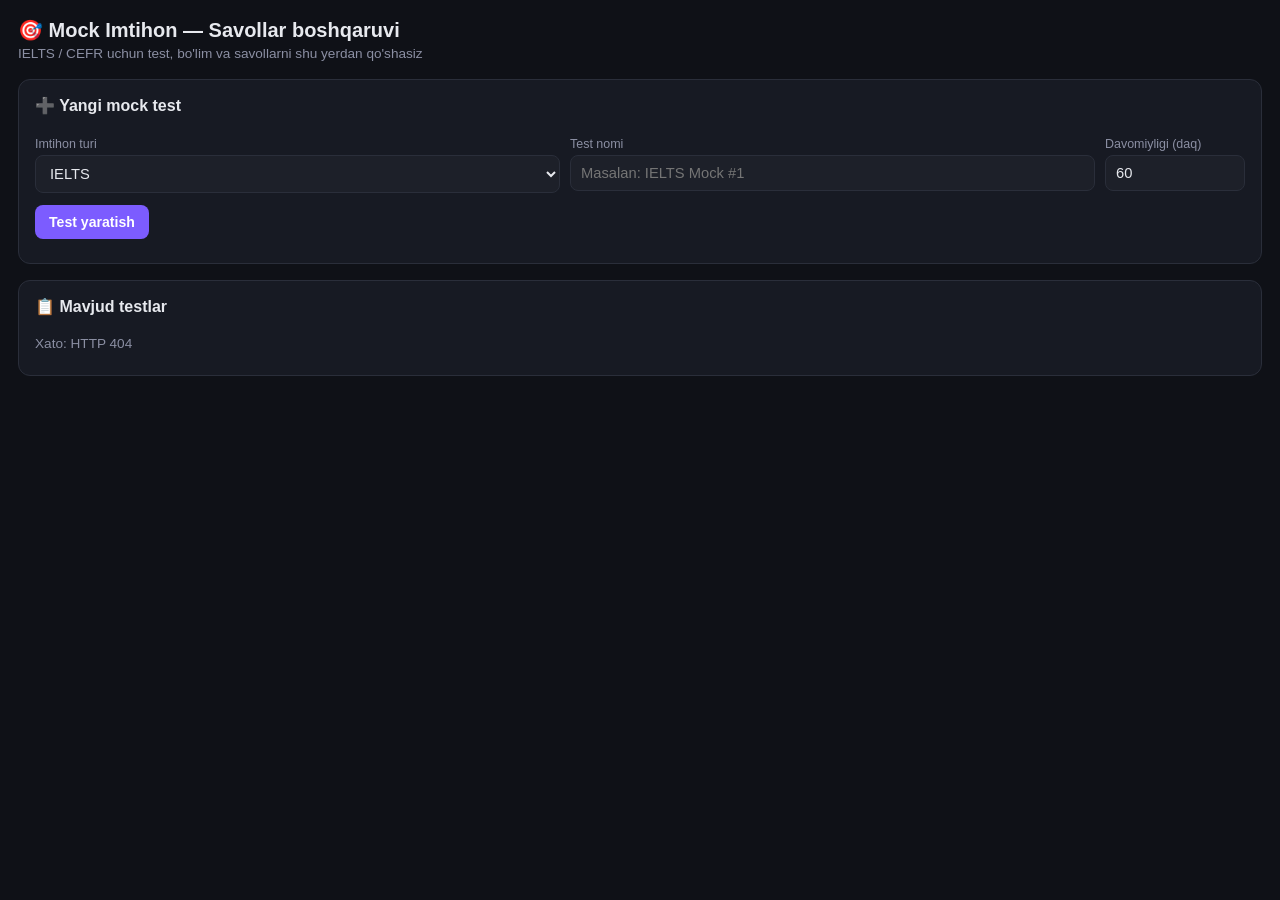
==== mock-admin.html @ 138d0ed5 "Upload mock site files" ====
<!DOCTYPE html>
<html lang="uz">
<head>
<meta charset="utf-8">
<meta name="viewport" content="width=device-width,initial-scale=1">
<title>Mock Imtihon — Savollar boshqaruvi</title>
<script src="https://telegram.org/js/telegram-web-app.js"></script>
<style>
  :root{
    --bg:#0f1117; --card:#171a23; --card2:#1d2029; --border:#2a2e3a;
    --text:#e7e9ee; --muted:#8b8fa3; --accent:#7c5cff; --accent2:#9b81ff;
    --green:#3ddc84; --red:#ff5c7a; --amber:#ffb444;
  }
  *{box-sizing:border-box;}
  body{
    margin:0; background:var(--bg); color:var(--text);
    font-family:-apple-system,Segoe UI,Roboto,Inter,sans-serif;
    padding:18px; padding-bottom:60px;
  }
  h1{font-size:1.25em; margin:0 0 4px;}
  .sub{color:var(--muted); font-size:.85em; margin-bottom:18px;}
  .card{
    background:var(--card); border:1px solid var(--border); border-radius:12px;
    padding:16px; margin-bottom:16px;
  }
  .card h2{font-size:1em; margin:0 0 12px; display:flex; align-items:center; gap:8px;}
  label{display:block; font-size:.78em; color:var(--muted); margin:10px 0 4px;}
  input,select,textarea{
    width:100%; background:var(--card2); border:1px solid var(--border);
    color:var(--text); padding:9px 10px; border-radius:8px; font-size:.92em;
    font-family:inherit;
  }
  textarea{resize:vertical; min-height:60px;}
  button{
    background:var(--accent); color:#fff; border:none; border-radius:8px;
    padding:9px 14px; font-size:.88em; cursor:pointer; font-weight:600;
  }
  button:hover{background:var(--accent2);}
  button.secondary{background:var(--card2); border:1px solid var(--border); color:var(--text);}
  button.danger{background:transparent; color:var(--red); border:1px solid var(--red);}
  button.small{padding:5px 10px; font-size:.78em;}
  .row{display:flex; gap:10px; flex-wrap:wrap;}
  .row>*{flex:1; min-width:120px;}
  .test-item{
    display:flex; justify-content:space-between; align-items:center;
    padding:10px 12px; border:1px solid var(--border); border-radius:8px;
    margin-bottom:8px; cursor:pointer; background:var(--card2);
  }
  .test-item:hover{border-color:var(--accent);}
  .test-item.active{border-color:var(--accent); background:#221c3a;}
  .badge{
    font-size:.7em; padding:2px 8px; border-radius:20px; background:var(--accent);
    color:#fff; margin-left:6px;
  }
  .badge.muted{background:var(--border); color:var(--muted);}
  .tabs{display:flex; gap:6px; margin-bottom:14px;}
  .tab{
    padding:7px 14px; border-radius:8px; background:var(--card2); cursor:pointer;
    font-size:.85em; border:1px solid var(--border);
  }
  .tab.active{background:var(--accent); border-color:var(--accent); color:#fff;}
  .q-item{
    border:1px solid var(--border); border-radius:8px; padding:10px 12px; margin-bottom:8px;
    background:var(--card2);
  }
  .q-item .qtype{font-size:.7em; color:var(--accent2); text-transform:uppercase; font-weight:700;}
  .q-item .qtext{margin:4px 0; font-size:.92em;}
  .opt-row{display:flex; gap:8px; align-items:center; margin-bottom:6px;}
  .opt-row input[type=text]{flex:1;}
  .opt-row input[type=checkbox]{width:auto; flex:none;}
  .hidden{display:none !important;}
  .toolbar{display:flex; justify-content:space-between; align-items:center; margin-bottom:10px;}
  .empty{color:var(--muted); font-size:.85em; padding:8px 0;}
  .msg{font-size:.82em; margin-top:8px;}
  .msg.ok{color:var(--green);} .msg.err{color:var(--red);}
  .blank-row{display:flex; gap:8px; align-items:center; margin-bottom:6px;}
  .blank-row span{font-size:.8em; color:var(--muted); width:60px;}
  .match-row{display:flex; gap:8px; align-items:center; margin-bottom:6px;}
  .match-row span{flex:1; font-size:.88em;}
  .match-row select{flex:1;}
</style>
</head>
<body>

<h1>🎯 Mock Imtihon — Savollar boshqaruvi</h1>
<div class="sub">IELTS / CEFR uchun test, bo'lim va savollarni shu yerdan qo'shasiz</div>

<!-- Yangi test yaratish -->
<div class="card">
  <h2>➕ Yangi mock test</h2>
  <div class="row">
    <div>
      <label>Imtihon turi</label>
      <select id="examTypeSelect"></select>
    </div>
    <div>
      <label>Test nomi</label>
      <input id="testTitleInput" placeholder="Masalan: IELTS Mock #1">
    </div>
    <div style="max-width:140px">
      <label>Davomiyligi (daq)</label>
      <input id="testDurationInput" type="number" value="60">
    </div>
  </div>
  <button id="createTestBtn" style="margin-top:12px">Test yaratish</button>
  <div id="createTestMsg" class="msg"></div>
</div>

<!-- Testlar ro'yxati -->
<div class="card">
  <h2>📋 Mavjud testlar</h2>
  <div id="testsList"><div class="empty">Yuklanmoqda...</div></div>
</div>

<!-- Tanlangan test tafsiloti -->
<div class="card hidden" id="testDetailCard">
  <div class="toolbar">
    <h2 id="testDetailTitle" style="margin:0">—</h2>
    <div class="row" style="flex:none; gap:6px">
      <button class="secondary small" id="toggleActiveBtn">Faollikni o'zgartirish</button>
      <button class="danger small" id="deleteTestBtn">O'chirish</button>
    </div>
  </div>

  <div class="tabs">
    <div class="tab" data-key="listening">🎧 Listening</div>
    <div class="tab" data-key="reading">📖 Reading</div>
    <div class="tab" data-key="writing">✍️ Writing</div>
  </div>

  <div id="sectionArea"></div>
</div>

<script>
const IS_DEBUG_USER_ID = new URLSearchParams(location.search).get("user_id");

function authHeaders(){
  const h = {"Content-Type":"application/json"};
  try{
    const initData = window.Telegram?.WebApp?.initData || "";
    if (initData) h["X-Telegram-Init-Data"] = initData;
  }catch(e){}
  return h;
}
function withDebug(url){
  if (IS_DEBUG_USER_ID && !(window.Telegram?.WebApp?.initData)) {
    return url + (url.includes("?") ? "&" : "?") + "user_id=" + IS_DEBUG_USER_ID;
  }
  return url;
}
async function api(path, opts={}){
  const res = await fetch(withDebug(path), {
    headers: authHeaders(),
    ...opts,
  });
  const data = await res.json().catch(()=>({}));
  if (!res.ok) throw new Error(data.error || ("HTTP " + res.status));
  return data;
}

let currentTest = null;
let currentSectionKey = "listening";
let sectionsCache = {}; // section_key -> section object (with questions) or null

const SECTION_LABELS = {listening:"Listening", reading:"Reading", writing:"Writing"};

// ─── Imtihon turlari ───
async function loadExamTypes(){
  try{
    const data = await api("/api/admin/mock/exam-types");
    const sel = document.getElementById("examTypeSelect");
    sel.innerHTML = (data.exam_types || []).map(t =>
      `<option value="${t.exam_key}">${t.label || t.exam_key}</option>`
    ).join("") || `<option value="IELTS">IELTS</option><option value="CEFR">CEFR</option>`;
  }catch(e){
    document.getElementById("examTypeSelect").innerHTML =
      `<option value="IELTS">IELTS</option><option value="CEFR">CEFR</option>`;
  }
}

// ─── Test yaratish ───
document.getElementById("createTestBtn").onclick = async () => {
  const exam_key = document.getElementById("examTypeSelect").value;
  const title = document.getElementById("testTitleInput").value.trim();
  const duration_minutes = parseInt(document.getElementById("testDurationInput").value || "60");
  const msg = document.getElementById("createTestMsg");
  if (!title){ msg.textContent = "Test nomini kiriting"; msg.className="msg err"; return; }
  try{
    await api("/api/admin/mock/tests", {method:"POST", body: JSON.stringify({exam_key, title, duration_minutes})});
    msg.textContent = "✅ Test yaratildi"; msg.className = "msg ok";
    document.getElementById("testTitleInput").value = "";
    loadTests();
  }catch(e){
    msg.textContent = "Xato: " + e.message; msg.className = "msg err";
  }
};

// ─── Testlar ro'yxati ───
async function loadTests(){
  const box = document.getElementById("testsList");
  try{
    const data = await api("/api/admin/mock/tests");
    if (!data.tests || !data.tests.length){
      box.innerHTML = `<div class="empty">Hali test yaratilmagan</div>`;
      return;
    }
    box.innerHTML = data.tests.map(t => `
      <div class="test-item" data-id="${t.id}">
        <div>
          <b>${t.title}</b>
          <span class="badge">${t.exam_key}</span>
          <span class="badge muted">${t.duration_minutes} daq</span>
          ${!t.is_active ? '<span class="badge muted">nofaol</span>' : ''}
        </div>
        <div style="color:var(--muted); font-size:.8em">#${t.id}</div>
      </div>
    `).join("");
    box.querySelectorAll(".test-item").forEach(el => {
      el.onclick = () => selectTest(parseInt(el.dataset.id));
    });
  }catch(e){
    box.innerHTML = `<div class="empty">Xato: ${e.message}</div>`;
  }
}

// ─── Test tanlash ───
async function selectTest(id){
  try{
    const data = await api("/api/admin/mock/tests/" + id);
    currentTest = data.test;
    sectionsCache = {};
    (currentTest.sections || []).forEach(s => { sectionsCache[s.section_key] = s; });

    document.querySelectorAll(".test-item").forEach(el => {
      el.classList.toggle("active", parseInt(el.dataset.id) === id);
    });

    document.getElementById("testDetailCard").classList.remove("hidden");
    document.getElementById("testDetailTitle").textContent =
      `${currentTest.title} (${currentTest.exam_key})`;

    currentSectionKey = "listening";
    renderTabs();
    await renderSection(currentSectionKey);
  }catch(e){
    alert("Xato: " + e.message);
  }
}

document.getElementById("toggleActiveBtn").onclick = async () => {
  if (!currentTest) return;
  await api("/api/admin/mock/tests/" + currentTest.id, {
    method:"PUT", body: JSON.stringify({is_active: !currentTest.is_active})
  });
  loadTests();
  selectTest(currentTest.id);
};
document.getElementById("deleteTestBtn").onclick = async () => {
  if (!currentTest) return;
  if (!confirm("Bu testni butunlay o'chirmoqchimisiz? Barcha savollar va urinishlar ham o'chadi.")) return;
  await api("/api/admin/mock/tests/" + currentTest.id, {method:"DELETE"});
  document.getElementById("testDetailCard").classList.add("hidden");
  currentTest = null;
  loadTests();
};

function renderTabs(){
  document.querySelectorAll(".tab").forEach(tab => {
    tab.classList.toggle("active", tab.dataset.key === currentSectionKey);
    tab.onclick = () => { currentSectionKey = tab.dataset.key; renderTabs(); renderSection(currentSectionKey); };
  });
}

// ─── Bo'lim render qilish ───
async function renderSection(sectionKey){
  const area = document.getElementById("sectionArea");
  let section = sectionsCache[sectionKey];

  // Agar bo'lim hali yo'q bo'lsa lekin id bor (faqat metadata cache) — to'liq olib kelish
  if (section && !section.questions){
    const data = await api("/api/admin/mock/sections/" + section.id);
    section = data.section;
    sectionsCache[sectionKey] = section;
  }

  if (!section){
    area.innerHTML = renderCreateSectionForm(sectionKey);
    bindCreateSectionForm(sectionKey);
    return;
  }

  area.innerHTML = `
    <div style="color:var(--muted); font-size:.82em; margin-bottom:10px">
      ${section.instructions ? section.instructions : ''}
      ${section.audio_url ? `<br>🔊 Audio: <a href="${section.audio_url}" target="_blank" style="color:var(--accent2)">${section.audio_url}</a>` : ''}
    </div>
    <div id="questionsList"></div>
    <button class="secondary" id="addQuestionBtn" style="margin-top:8px">+ Savol qo'shish</button>
    <div id="questionFormArea" style="margin-top:14px"></div>
  `;

  const qList = document.getElementById("questionsList");
  if (!section.questions || !section.questions.length){
    qList.innerHTML = `<div class="empty">Hali savol qo'shilmagan</div>`;
  } else {
    qList.innerHTML = section.questions.map((q, i) => `
      <div class="q-item">
        <div class="qtype">${q.question_type} · ${q.points} ball</div>
        <div class="qtext">${i+1}. ${q.question_text}</div>
        <button class="danger small" onclick="deleteQuestion(${q.id})">O'chirish</button>
      </div>
    `).join("");
  }

  document.getElementById("addQuestionBtn").onclick = () => {
    document.getElementById("questionFormArea").innerHTML = renderQuestionForm();
    bindQuestionForm(section.id);
  };
}

function renderCreateSectionForm(sectionKey){
  const label = SECTION_LABELS[sectionKey];
  const isListening = sectionKey === "listening";
  return `
    <div class="empty" style="margin-bottom:10px">Bu test uchun "${label}" bo'limi hali yaratilmagan</div>
    ${isListening ? `<label>Audio fayl URL (Cloudinary va h.k.)</label><input id="newSectionAudio" placeholder="https://...">` : ""}
    <label>Ko'rsatma / instructions (talabaga ko'rinadi)</label>
    <textarea id="newSectionInstructions" placeholder="Masalan: Listen to the recording and answer questions 1-10"></textarea>
    <button id="createSectionBtn" style="margin-top:10px">"${label}" bo'limini yaratish</button>
  `;
}

function bindCreateSectionForm(sectionKey){
  document.getElementById("createSectionBtn").onclick = async () => {
    const audio_url = document.getElementById("newSectionAudio")?.value.trim() || null;
    const instructions = document.getElementById("newSectionInstructions").value.trim() || null;
    const data = await api("/api/admin/mock/sections", {
      method:"POST",
      body: JSON.stringify({
        test_id: currentTest.id, section_key: sectionKey,
        label: SECTION_LABELS[sectionKey], audio_url, instructions,
      }),
    });
    sectionsCache[sectionKey] = {id: data.id, section_key: sectionKey, audio_url, instructions, questions: []};
    renderSection(sectionKey);
  };
}

async function deleteQuestion(qid){
  if (!confirm("Savolni o'chirmoqchimisiz?")) return;
  await api("/api/admin/mock/questions/" + qid, {method:"DELETE"});
  delete sectionsCache[currentSectionKey].questions;
  renderSection(currentSectionKey);
}

// ─── Savol qo'shish formasi ───
function renderQuestionForm(){
  return `
    <div class="card" style="background:var(--bg); border-color:var(--accent)">
      <label>Savol turi</label>
      <select id="qType">
        <option value="mcq">Multiple Choice (bitta yoki bir nechta to'g'ri)</option>
        <option value="true_false">True / False / Not Given</option>
        <option value="fill_blank">Bo'sh joy to'ldirish</option>
        <option value="matching">Moslashtirish (matching)</option>
      </select>

      <label>Savol matni / topshiriq</label>
      <textarea id="qText" placeholder="Savol yoki topshiriq matnini yozing"></textarea>

      <div id="qTypeFields"></div>

      <label>Ball</label>
      <input id="qPoints" type="number" step="0.5" value="1" style="max-width:120px">

      <button id="saveQuestionBtn" style="margin-top:12px">Savolni saqlash</button>
      <div id="qSaveMsg" class="msg"></div>
    </div>
  `;
}

function bindQuestionForm(sectionId){
  const typeSelect = document.getElementById("qType");
  const fieldsBox = document.getElementById("qTypeFields");

  function renderFieldsFor(type){
    if (type === "mcq"){
      fieldsBox.innerHTML = `
        <label>Variantlar (har biri yonidagi katakcha — to'g'ri javob)</label>
        <div id="optRows"></div>
        <button type="button" class="secondary small" id="addOptBtn">+ Variant qo'shish</button>
      `;
      const rows = document.getElementById("optRows");
      const addRow = (val="") => {
        const row = document.createElement("div");
        row.className = "opt-row";
        row.innerHTML = `<input type="checkbox" class="optCorrect"><input type="text" class="optText" value="${val}" placeholder="Variant matni"><button type="button" class="danger small" onclick="this.parentElement.remove()">×</button>`;
        rows.appendChild(row);
      };
      addRow(); addRow(); addRow(); addRow();
      document.getElementById("addOptBtn").onclick = () => addRow();
    }

    if (type === "true_false"){
      fieldsBox.innerHTML = `
        <label>To'g'ri javobni belgilang</label>
        <div class="opt-row"><input type="radio" name="tfCorrect" value="0" checked><span>True</span></div>
        <div class="opt-row"><input type="radio" name="tfCorrect" value="1"><span>False</span></div>
        <div class="opt-row"><input type="radio" name="tfCorrect" value="2"><span>Not Given</span></div>
      `;
    }

    if (type === "fill_blank"){
      fieldsBox.innerHTML = `
        <label>Bo'sh joylar soni</label>
        <input id="blankCount" type="number" min="1" value="1" style="max-width:120px">
        <div id="blankRows" style="margin-top:8px"></div>
      `;
      const renderBlankRows = () => {
        const n = parseInt(document.getElementById("blankCount").value || "1");
        const box = document.getElementById("blankRows");
        box.innerHTML = "";
        for (let i=0;i<n;i++){
          const row = document.createElement("div");
          row.className = "blank-row";
          row.innerHTML = `<span>#${i+1}</span><input type="text" class="blankAns" placeholder="To'g'ri javob(lar), vergul bilan: cat, cats">`;
          box.appendChild(row);
        }
      };
      document.getElementById("blankCount").oninput = renderBlankRows;
      renderBlankRows();
    }

    if (type === "matching"){
      fieldsBox.innerHTML = `
        <label>Elementlar (har bir qatorga bitta, masalan savol raqamlari)</label>
        <textarea id="matchItems" placeholder="1&#10;2&#10;3"></textarea>
        <label>Variantlar (har bir qatorga bitta)</label>
        <textarea id="matchOptions" placeholder="A&#10;B&#10;C&#10;D"></textarea>
        <button type="button" class="secondary small" id="buildMatchBtn" style="margin-top:8px">Mosliklarni belgilash</button>
        <div id="matchRows" style="margin-top:10px"></div>
      `;
      document.getElementById("buildMatchBtn").onclick = () => {
        const items = document.getElementById("matchItems").value.split("\n").map(s=>s.trim()).filter(Boolean);
        const options = document.getElementById("matchOptions").value.split("\n").map(s=>s.trim()).filter(Boolean);
        const box = document.getElementById("matchRows");
        box.innerHTML = items.map(item => `
          <div class="match-row" data-item="${item}">
            <span>${item}</span>
            <select class="matchSelect">${options.map(o=>`<option value="${o}">${o}</option>`).join("")}</select>
          </div>
        `).join("");
      };
    }
  }

  typeSelect.onchange = () => renderFieldsFor(typeSelect.value);
  renderFieldsFor(typeSelect.value);

  document.getElementById("saveQuestionBtn").onclick = async () => {
    const type = typeSelect.value;
    const question_text = document.getElementById("qText").value.trim();
    const points = parseFloat(document.getElementById("qPoints").value || "1");
    const msg = document.getElementById("qSaveMsg");

    if (!question_text){ msg.textContent = "Savol matnini kiriting"; msg.className="msg err"; return; }

    let content = {}, correct_answer = {};

    if (type === "mcq"){
      const opts = [...document.querySelectorAll("#optRows .opt-row")];
      const options = opts.map(r => r.querySelector(".optText").value.trim());
      const correct = opts.map((r,i) => r.querySelector(".optCorrect").checked ? i : null).filter(i=>i!==null);
      if (!options.length || !correct.length){ msg.textContent="Variantlar va to'g'ri javobni belgilang"; msg.className="msg err"; return; }
      content = {options}; correct_answer = {correct};
    }

    if (type === "true_false"){
      content = {options:["True","False","Not Given"]};
      const checked = document.querySelector('input[name="tfCorrect"]:checked');
      correct_answer = {correct:[parseInt(checked.value)]};
    }

    if (type === "fill_blank"){
      const rows = [...document.querySelectorAll(".blankAns")];
      const answers = rows.map(r => r.value.split(",").map(s=>s.trim()).filter(Boolean));
      if (!answers.length || answers.some(a=>!a.length)){ msg.textContent="Har bir bo'sh joy uchun javob kiriting"; msg.className="msg err"; return; }
      content = {blanks_count: answers.length}; correct_answer = {answers};
    }

    if (type === "matching"){
      const items = document.getElementById("matchItems").value.split("\n").map(s=>s.trim()).filter(Boolean);
      const options = document.getElementById("matchOptions").value.split("\n").map(s=>s.trim()).filter(Boolean);
      const rows = [...document.querySelectorAll(".match-row")];
      if (!rows.length){ msg.textContent = "Avval 'Mosliklarni belgilash' tugmasini bosing"; msg.className="msg err"; return; }
      const map = {};
      rows.forEach(r => { map[r.dataset.item] = r.querySelector(".matchSelect").value; });
      content = {items, options}; correct_answer = {map};
    }

    try{
      await api("/api/admin/mock/questions", {
        method:"POST",
        body: JSON.stringify({section_id: sectionId, question_type: type, question_text, content, correct_answer, points}),
      });
      msg.textContent = "✅ Savol qo'shildi"; msg.className = "msg ok";
      delete sectionsCache[currentSectionKey].questions;
      setTimeout(() => renderSection(currentSectionKey), 400);
    }catch(e){
      msg.textContent = "Xato: " + e.message; msg.className = "msg err";
    }
  };
}

// ─── Init ───
loadExamTypes();
loadTests();
</script>
</body>
</html>
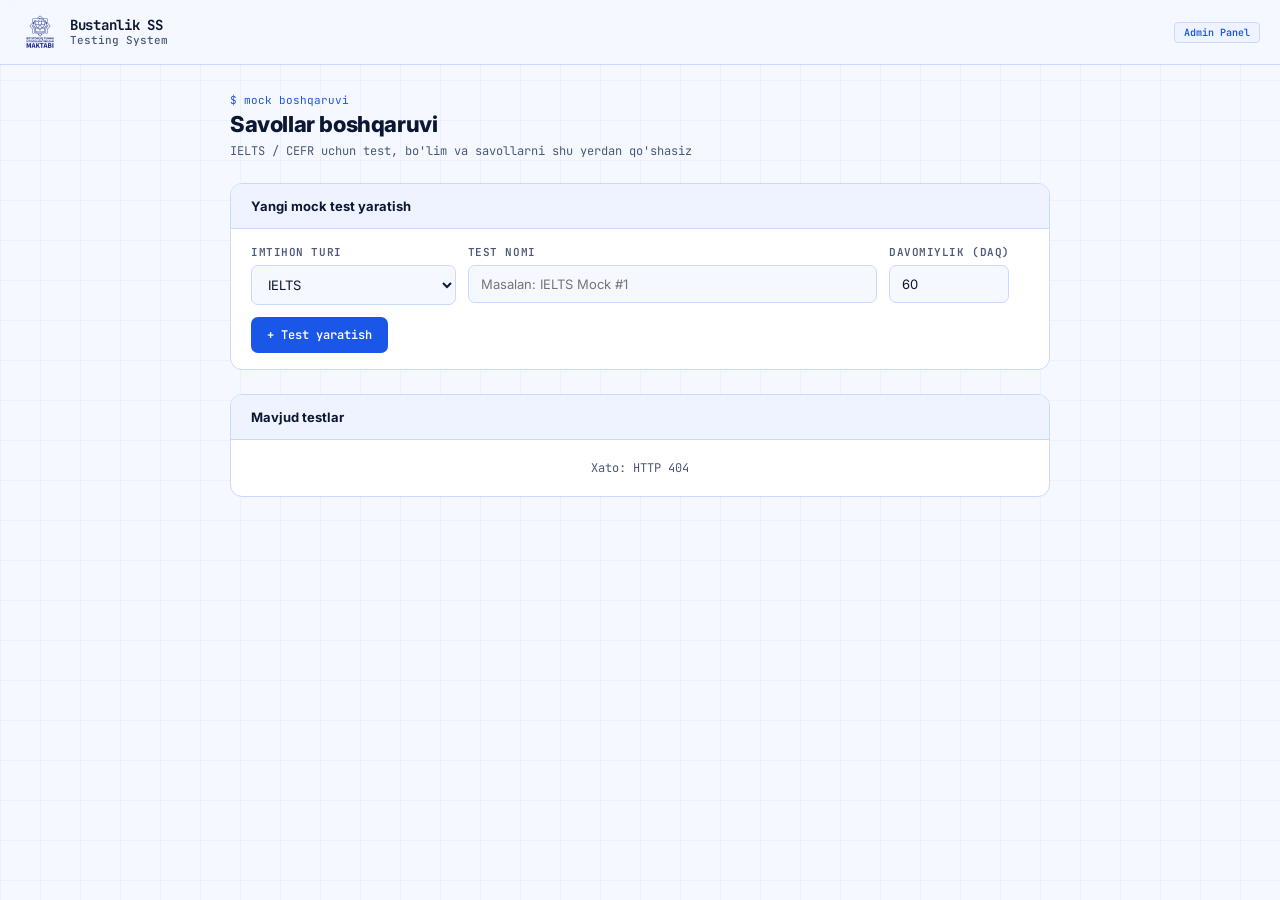
==== commit a24e224b: "Admin panel update" ====
--- a/mock-admin.html
+++ b/mock-admin.html
@@ -1,135 +1,381 @@
 <!DOCTYPE html>
 <html lang="uz">
 <head>
-<meta charset="utf-8">
-<meta name="viewport" content="width=device-width,initial-scale=1">
+<meta charset="UTF-8">
+<meta name="viewport" content="width=device-width, initial-scale=1.0">
 <title>Mock Imtihon — Savollar boshqaruvi</title>
 <script src="https://telegram.org/js/telegram-web-app.js"></script>
+<link href="https://fonts.googleapis.com/css2?family=JetBrains+Mono:wght@400;500;600&family=Inter:wght@400;500;600;700;800;900&display=swap" rel="stylesheet">
 <style>
-  :root{
-    --bg:#0f1117; --card:#171a23; --card2:#1d2029; --border:#2a2e3a;
-    --text:#e7e9ee; --muted:#8b8fa3; --accent:#7c5cff; --accent2:#9b81ff;
-    --green:#3ddc84; --red:#ff5c7a; --amber:#ffb444;
-  }
-  *{box-sizing:border-box;}
-  body{
-    margin:0; background:var(--bg); color:var(--text);
-    font-family:-apple-system,Segoe UI,Roboto,Inter,sans-serif;
-    padding:18px; padding-bottom:60px;
-  }
-  h1{font-size:1.25em; margin:0 0 4px;}
-  .sub{color:var(--muted); font-size:.85em; margin-bottom:18px;}
-  .card{
-    background:var(--card); border:1px solid var(--border); border-radius:12px;
-    padding:16px; margin-bottom:16px;
-  }
-  .card h2{font-size:1em; margin:0 0 12px; display:flex; align-items:center; gap:8px;}
-  label{display:block; font-size:.78em; color:var(--muted); margin:10px 0 4px;}
-  input,select,textarea{
-    width:100%; background:var(--card2); border:1px solid var(--border);
-    color:var(--text); padding:9px 10px; border-radius:8px; font-size:.92em;
-    font-family:inherit;
-  }
-  textarea{resize:vertical; min-height:60px;}
-  button{
-    background:var(--accent); color:#fff; border:none; border-radius:8px;
-    padding:9px 14px; font-size:.88em; cursor:pointer; font-weight:600;
-  }
-  button:hover{background:var(--accent2);}
-  button.secondary{background:var(--card2); border:1px solid var(--border); color:var(--text);}
-  button.danger{background:transparent; color:var(--red); border:1px solid var(--red);}
-  button.small{padding:5px 10px; font-size:.78em;}
-  .row{display:flex; gap:10px; flex-wrap:wrap;}
-  .row>*{flex:1; min-width:120px;}
-  .test-item{
-    display:flex; justify-content:space-between; align-items:center;
-    padding:10px 12px; border:1px solid var(--border); border-radius:8px;
-    margin-bottom:8px; cursor:pointer; background:var(--card2);
-  }
-  .test-item:hover{border-color:var(--accent);}
-  .test-item.active{border-color:var(--accent); background:#221c3a;}
-  .badge{
-    font-size:.7em; padding:2px 8px; border-radius:20px; background:var(--accent);
-    color:#fff; margin-left:6px;
-  }
-  .badge.muted{background:var(--border); color:var(--muted);}
-  .tabs{display:flex; gap:6px; margin-bottom:14px;}
-  .tab{
-    padding:7px 14px; border-radius:8px; background:var(--card2); cursor:pointer;
-    font-size:.85em; border:1px solid var(--border);
-  }
-  .tab.active{background:var(--accent); border-color:var(--accent); color:#fff;}
-  .q-item{
-    border:1px solid var(--border); border-radius:8px; padding:10px 12px; margin-bottom:8px;
-    background:var(--card2);
-  }
-  .q-item .qtype{font-size:.7em; color:var(--accent2); text-transform:uppercase; font-weight:700;}
-  .q-item .qtext{margin:4px 0; font-size:.92em;}
-  .opt-row{display:flex; gap:8px; align-items:center; margin-bottom:6px;}
-  .opt-row input[type=text]{flex:1;}
-  .opt-row input[type=checkbox]{width:auto; flex:none;}
-  .hidden{display:none !important;}
-  .toolbar{display:flex; justify-content:space-between; align-items:center; margin-bottom:10px;}
-  .empty{color:var(--muted); font-size:.85em; padding:8px 0;}
-  .msg{font-size:.82em; margin-top:8px;}
-  .msg.ok{color:var(--green);} .msg.err{color:var(--red);}
-  .blank-row{display:flex; gap:8px; align-items:center; margin-bottom:6px;}
-  .blank-row span{font-size:.8em; color:var(--muted); width:60px;}
-  .match-row{display:flex; gap:8px; align-items:center; margin-bottom:6px;}
-  .match-row span{flex:1; font-size:.88em;}
-  .match-row select{flex:1;}
+  *, *::before, *::after { box-sizing: border-box; margin: 0; padding: 0; }
+
+  :root {
+    --blue:       #1a56e8;
+    --blue-hover: #1441c0;
+    --blue-light: #eef3ff;
+    --blue-mid:   #c9d8ff;
+    --text:       #0b1733;
+    --muted:      #4a5978;
+    --border:     #c9d8ff;
+    --bg:         #f5f8ff;
+    --surface:    #ffffff;
+    --surface2:   #eef3ff;
+    --shadow:     rgba(26,86,232,0.08);
+    --red:        #e53e3e;
+    --red-light:  #fff5f5;
+    --green:      #16a34a;
+    --green-light:#f0fdf4;
+    --amber:      #d97706;
+    --amber-light:#fffbeb;
+    --mono:       'JetBrains Mono', monospace;
+    --sans:       'Inter', system-ui, sans-serif;
+    --tr:         0.18s ease;
+  }
+
+  html { scroll-behavior: smooth; }
+  body {
+    background: var(--bg);
+    color: var(--text);
+    font-family: var(--sans);
+    min-height: 100vh;
+    padding-bottom: 60px;
+    -webkit-font-smoothing: antialiased;
+  }
+  body::before {
+    content: '';
+    position: fixed; inset: 0;
+    background-image:
+      linear-gradient(rgba(26,86,232,0.045) 1px, transparent 1px),
+      linear-gradient(90deg, rgba(26,86,232,0.045) 1px, transparent 1px);
+    background-size: 40px 40px;
+    pointer-events: none; z-index: 0;
+  }
+  a { color: var(--blue); text-decoration: none; }
+
+  /* ── NAV ── */
+  nav {
+    position: sticky; top: 0; z-index: 50;
+    display: flex; align-items: center; gap: 12px;
+    padding: 12px 20px;
+    border-bottom: 1px solid var(--border);
+    background: color-mix(in srgb, var(--bg) 88%, transparent);
+    backdrop-filter: blur(12px);
+    -webkit-backdrop-filter: blur(12px);
+  }
+  .nav-logo {
+    display: flex; align-items: center; gap: 10px;
+  }
+  .nav-title {
+    display: flex; flex-direction: column; line-height: 1.2;
+  }
+  .nav-title span:first-child { font-size: 14px; font-weight: 700; font-family: var(--mono); letter-spacing: -0.3px; }
+  .nav-title span:last-child  { font-size: 11px; font-weight: 500; color: var(--muted); font-family: var(--mono); }
+  .nav-badge {
+    font-family: var(--mono); font-size: 10px; font-weight: 600;
+    padding: 3px 9px; border-radius: 4px;
+    background: var(--blue-light); color: var(--blue);
+    border: 1px solid var(--blue-mid);
+    margin-left: auto;
+  }
+
+  /* ── WRAP ── */
+  .wrap {
+    position: relative; z-index: 1;
+    max-width: 860px; margin: 0 auto;
+    padding: 28px 20px;
+    display: flex; flex-direction: column; gap: 24px;
+  }
+
+  /* ── PAGE HEADER ── */
+  .page-header { display: flex; flex-direction: column; gap: 4px; }
+  .page-kicker {
+    font-family: var(--mono); font-size: 11px; color: var(--blue);
+  }
+  .page-title {
+    font-size: 22px; font-weight: 800; letter-spacing: -0.4px;
+  }
+  .page-sub {
+    font-family: var(--mono); font-size: 12px; color: var(--muted); margin-top: 2px;
+  }
+
+  /* ── CARD ── */
+  .card {
+    background: var(--surface);
+    border: 1px solid var(--border);
+    border-radius: 12px;
+    overflow: hidden;
+  }
+  .card-head {
+    padding: 14px 20px;
+    border-bottom: 1px solid var(--border);
+    background: var(--surface2);
+    display: flex; align-items: center; justify-content: space-between; gap: 12px;
+    flex-wrap: wrap;
+  }
+  .card-head-title {
+    font-size: 13px; font-weight: 700;
+    display: flex; align-items: center; gap: 8px;
+  }
+  .card-body { padding: 16px 20px; display: flex; flex-direction: column; gap: 12px; }
+  .card-inner {
+    background: var(--bg);
+    border: 1px solid var(--border);
+    border-radius: 8px;
+    overflow: hidden;
+  }
+  .hidden { display: none !important; }
+
+  /* ── FORM ELEMENTS ── */
+  label {
+    display: block;
+    font-family: var(--mono); font-size: 11px;
+    font-weight: 600; color: var(--muted);
+    text-transform: uppercase; letter-spacing: .05em;
+    margin-bottom: 6px;
+  }
+  input, select, textarea {
+    width: 100%;
+    font-family: var(--mono); font-size: 13px;
+    color: var(--text);
+    background: var(--bg);
+    border: 1.5px solid var(--border);
+    border-radius: 7px;
+    padding: 10px 12px;
+    outline: none;
+    transition: border-color var(--tr), box-shadow var(--tr);
+    font-family: var(--sans);
+  }
+  input:focus, select:focus, textarea:focus {
+    border-color: var(--blue);
+    box-shadow: 0 0 0 3px rgba(26,86,232,0.1);
+  }
+  textarea { resize: vertical; min-height: 70px; }
+  input[type=number] { max-width: 120px; }
+  input[type=checkbox], input[type=radio] { width: auto; flex: none; accent-color: var(--blue); }
+
+  .row { display: flex; gap: 12px; flex-wrap: wrap; }
+  .row > * { flex: 1; min-width: 140px; }
+
+  /* ── BUTTONS ── */
+  button {
+    font-family: var(--mono); font-size: 12px; font-weight: 600;
+    padding: 10px 16px; border-radius: 7px;
+    cursor: pointer; border: none;
+    transition: all var(--tr);
+    display: inline-flex; align-items: center; gap: 6px;
+  }
+  .btn-primary {
+    background: var(--blue); color: #fff;
+  }
+  .btn-primary:hover { background: var(--blue-hover); transform: translateY(-1px); }
+
+  .btn-secondary {
+    background: var(--surface); color: var(--text);
+    border: 1px solid var(--border);
+  }
+  .btn-secondary:hover { border-color: var(--blue); color: var(--blue); }
+
+  .btn-danger {
+    background: transparent; color: var(--red);
+    border: 1px solid var(--red);
+  }
+  .btn-danger:hover { background: var(--red-light); }
+
+  .btn-sm { padding: 6px 12px; font-size: 11px; }
+
+  /* ── TEST ITEMS ── */
+  .test-item {
+    display: flex; justify-content: space-between; align-items: center;
+    padding: 14px 20px;
+    border-bottom: 1px solid var(--border);
+    cursor: pointer;
+    transition: background var(--tr);
+  }
+  .test-item:last-child { border-bottom: none; }
+  .test-item:hover { background: var(--surface2); }
+  .test-item.active {
+    background: var(--blue-light);
+    border-left: 3px solid var(--blue);
+  }
+  .item-title {
+    font-size: 14px; font-weight: 700;
+    display: flex; align-items: center; gap: 8px; flex-wrap: wrap;
+    margin-bottom: 3px;
+  }
+  .item-id {
+    font-family: var(--mono); font-size: 11px; color: var(--muted);
+  }
+
+  /* ── BADGES ── */
+  .badge {
+    font-family: var(--mono); font-size: 10px; font-weight: 600;
+    padding: 2px 8px; border-radius: 4px;
+    background: var(--blue-light); color: var(--blue);
+    display: inline-block; white-space: nowrap;
+  }
+  .badge.muted  { background: var(--bg); color: var(--muted); border: 1px solid var(--border); }
+  .badge.amber  { background: var(--amber-light); color: var(--amber); border: 1px solid #fde68a; }
+  .badge.green  { background: var(--green-light); color: var(--green); border: 1px solid #bbf7d0; }
+  .badge.danger { background: var(--red-light); color: var(--red); border: 1px solid #fecaca; }
+
+  /* ── TABS ── */
+  .tabs { display: flex; gap: 0; border-bottom: 1px solid var(--border); }
+  .tab {
+    padding: 10px 20px;
+    font-family: var(--mono); font-size: 12px; font-weight: 600;
+    color: var(--muted); cursor: pointer;
+    border-bottom: 2px solid transparent;
+    transition: all var(--tr);
+  }
+  .tab:hover { color: var(--blue); }
+  .tab.active { color: var(--blue); border-bottom-color: var(--blue); }
+
+  /* ── QUESTION ITEMS ── */
+  .q-item {
+    border: 1px solid var(--border); border-radius: 8px;
+    padding: 12px 14px;
+    background: var(--surface);
+    transition: border-color var(--tr);
+  }
+  .q-item:hover { border-color: var(--blue-mid); }
+  .q-type  {
+    font-family: var(--mono); font-size: 10px; font-weight: 600;
+    color: var(--blue); text-transform: uppercase; letter-spacing: .06em;
+    margin-bottom: 4px;
+  }
+  .q-text  { font-size: 13px; margin-bottom: 8px; line-height: 1.5; }
+
+  /* ── OPT ROWS ── */
+  .opt-row {
+    display: flex; gap: 8px; align-items: center; margin-bottom: 6px;
+  }
+  .opt-row input[type=text] { flex: 1; }
+  .blank-row {
+    display: flex; gap: 8px; align-items: center; margin-bottom: 6px;
+  }
+  .blank-row .blank-lbl {
+    font-family: var(--mono); font-size: 11px; color: var(--blue);
+    font-weight: 600; min-width: 32px;
+  }
+  .match-row {
+    display: flex; gap: 10px; align-items: center; margin-bottom: 6px;
+  }
+  .match-row span { flex: 1; font-size: 13px; }
+  .match-row select { flex: 1; }
+
+  /* ── MSG ── */
+  .msg { font-family: var(--mono); font-size: 12px; min-height: 18px; }
+  .msg.ok  { color: var(--green); }
+  .msg.err { color: var(--red); }
+
+  /* ── EMPTY / SPINNER ── */
+  .empty {
+    font-family: var(--mono); font-size: 12px; color: var(--muted);
+    padding: 20px; text-align: center;
+  }
+  .spinner {
+    width: 22px; height: 22px; margin: 20px auto;
+    border: 2px solid var(--border);
+    border-top-color: var(--blue);
+    border-radius: 50%;
+    animation: spin .7s linear infinite;
+  }
+  .toolbar { display: flex; align-items: center; gap: 8px; flex-wrap: wrap; }
+
+  @keyframes spin { to { transform: rotate(360deg); } }
+
+  @media (max-width: 600px) {
+    nav { padding: 10px 14px; }
+    .wrap { padding: 20px 14px; }
+    .card-body { padding: 14px; }
+    .tabs .tab { padding: 9px 12px; font-size: 11px; }
+    .row > * { min-width: 100%; }
+  }
+  @media (prefers-reduced-motion: reduce) {
+    *, *::before, *::after { animation: none !important; transition: none !important; }
+  }
 </style>
 </head>
 <body>
 
-<h1>🎯 Mock Imtihon — Savollar boshqaruvi</h1>
-<div class="sub">IELTS / CEFR uchun test, bo'lim va savollarni shu yerdan qo'shasiz</div>
-
-<!-- Yangi test yaratish -->
-<div class="card">
-  <h2>➕ Yangi mock test</h2>
-  <div class="row">
-    <div>
-      <label>Imtihon turi</label>
-      <select id="examTypeSelect"></select>
-    </div>
-    <div>
-      <label>Test nomi</label>
-      <input id="testTitleInput" placeholder="Masalan: IELTS Mock #1">
-    </div>
-    <div style="max-width:140px">
-      <label>Davomiyligi (daq)</label>
-      <input id="testDurationInput" type="number" value="60">
+<!-- NAV -->
+<nav>
+  <div class="nav-logo">
+    <img src="[data-uri]" alt="Logo" style="height:40px;width:40px;object-fit:contain;flex-shrink:0;">
+    <div class="nav-title">
+      <span>Bustanlik SS</span>
+      <span>Testing System</span>
     </div>
   </div>
-  <button id="createTestBtn" style="margin-top:12px">Test yaratish</button>
-  <div id="createTestMsg" class="msg"></div>
-</div>
-
-<!-- Testlar ro'yxati -->
-<div class="card">
-  <h2>📋 Mavjud testlar</h2>
-  <div id="testsList"><div class="empty">Yuklanmoqda...</div></div>
-</div>
-
-<!-- Tanlangan test tafsiloti -->
-<div class="card hidden" id="testDetailCard">
-  <div class="toolbar">
-    <h2 id="testDetailTitle" style="margin:0">—</h2>
-    <div class="row" style="flex:none; gap:6px">
-      <button class="secondary small" id="toggleActiveBtn">Faollikni o'zgartirish</button>
-      <button class="danger small" id="deleteTestBtn">O'chirish</button>
-    </div>
+  <div class="nav-badge">Admin Panel</div>
+</nav>
+
+<div class="wrap">
+
+  <!-- Page header -->
+  <div class="page-header">
+    <div class="page-kicker">$ mock boshqaruvi</div>
+    <div class="page-title">Savollar boshqaruvi</div>
+    <div class="page-sub">IELTS / CEFR uchun test, bo'lim va savollarni shu yerdan qo'shasiz</div>
   </div>
 
-  <div class="tabs">
-    <div class="tab" data-key="listening">🎧 Listening</div>
-    <div class="tab" data-key="reading">📖 Reading</div>
-    <div class="tab" data-key="writing">✍️ Writing</div>
+  <!-- Yangi test yaratish -->
+  <div class="card">
+    <div class="card-head">
+      <div class="card-head-title">Yangi mock test yaratish</div>
+    </div>
+    <div class="card-body">
+      <div class="row">
+        <div>
+          <label>Imtihon turi</label>
+          <select id="examTypeSelect"></select>
+        </div>
+        <div style="flex:2; min-width:180px">
+          <label>Test nomi</label>
+          <input id="testTitleInput" placeholder="Masalan: IELTS Mock #1">
+        </div>
+        <div style="max-width:130px">
+          <label>Davomiylik (daq)</label>
+          <input id="testDurationInput" type="number" value="60">
+        </div>
+      </div>
+      <div style="display:flex; align-items:center; gap:12px; flex-wrap:wrap;">
+        <button class="btn-primary" id="createTestBtn">+ Test yaratish</button>
+        <div id="createTestMsg" class="msg"></div>
+      </div>
+    </div>
   </div>
 
-  <div id="sectionArea"></div>
-</div>
+  <!-- Testlar ro'yxati -->
+  <div class="card">
+    <div class="card-head">
+      <div class="card-head-title">Mavjud testlar</div>
+    </div>
+    <div id="testsList">
+      <div class="empty">Yuklanmoqda...</div>
+    </div>
+  </div>
+
+  <!-- Tanlangan test tafsiloti -->
+  <div class="card hidden" id="testDetailCard">
+    <div class="card-head">
+      <div class="card-head-title" id="testDetailTitle">—</div>
+      <div class="toolbar">
+        <button class="btn-secondary btn-sm" id="toggleActiveBtn">Faollikni o'zgartirish</button>
+        <button class="btn-danger btn-sm" id="deleteTestBtn">O'chirish</button>
+      </div>
+    </div>
+
+    <div class="tabs">
+      <div class="tab" data-key="listening">🎧 Listening</div>
+      <div class="tab" data-key="reading">📖 Reading</div>
+      <div class="tab" data-key="writing">✍️ Writing</div>
+    </div>
+
+    <div id="sectionArea" style="padding:16px 20px;"></div>
+  </div>
+
+</div><!-- /wrap -->
 
 <script>
 const IS_DEBUG_USER_ID = new URLSearchParams(location.search).get("user_id");
@@ -143,16 +389,13 @@
   return h;
 }
 function withDebug(url){
-  if (IS_DEBUG_USER_ID && !(window.Telegram?.WebApp?.initData)) {
+  if (IS_DEBUG_USER_ID && !(window.Telegram?.WebApp?.initData)){
     return url + (url.includes("?") ? "&" : "?") + "user_id=" + IS_DEBUG_USER_ID;
   }
   return url;
 }
 async function api(path, opts={}){
-  const res = await fetch(withDebug(path), {
-    headers: authHeaders(),
-    ...opts,
-  });
+  const res = await fetch(withDebug(path), { headers: authHeaders(), ...opts });
   const data = await res.json().catch(()=>({}));
   if (!res.ok) throw new Error(data.error || ("HTTP " + res.status));
   return data;
@@ -160,8 +403,7 @@
 
 let currentTest = null;
 let currentSectionKey = "listening";
-let sectionsCache = {}; // section_key -> section object (with questions) or null
-
+let sectionsCache = {};
 const SECTION_LABELS = {listening:"Listening", reading:"Reading", writing:"Writing"};
 
 // ─── Imtihon turlari ───
@@ -184,7 +426,7 @@
   const title = document.getElementById("testTitleInput").value.trim();
   const duration_minutes = parseInt(document.getElementById("testDurationInput").value || "60");
   const msg = document.getElementById("createTestMsg");
-  if (!title){ msg.textContent = "Test nomini kiriting"; msg.className="msg err"; return; }
+  if (!title){ msg.textContent = "Test nomini kiriting"; msg.className = "msg err"; return; }
   try{
     await api("/api/admin/mock/tests", {method:"POST", body: JSON.stringify({exam_key, title, duration_minutes})});
     msg.textContent = "✅ Test yaratildi"; msg.className = "msg ok";
@@ -207,12 +449,15 @@
     box.innerHTML = data.tests.map(t => `
       <div class="test-item" data-id="${t.id}">
         <div>
-          <b>${t.title}</b>
-          <span class="badge">${t.exam_key}</span>
-          <span class="badge muted">${t.duration_minutes} daq</span>
-          ${!t.is_active ? '<span class="badge muted">nofaol</span>' : ''}
+          <div class="item-title">
+            ${t.title}
+            <span class="badge">${t.exam_key}</span>
+            <span class="badge muted">${t.duration_minutes} daq</span>
+            ${!t.is_active ? '<span class="badge danger">nofaol</span>' : '<span class="badge green">faol</span>'}
+          </div>
+          <div class="item-id">#${t.id}</div>
         </div>
-        <div style="color:var(--muted); font-size:.8em">#${t.id}</div>
+        <svg width="16" height="16" viewBox="0 0 24 24" fill="none" stroke="currentColor" stroke-width="2" stroke-linecap="round" stroke-linejoin="round" style="color:var(--muted);flex-shrink:0"><polyline points="9 18 15 12 9 6"/></svg>
       </div>
     `).join("");
     box.querySelectorAll(".test-item").forEach(el => {
@@ -242,6 +487,8 @@
     currentSectionKey = "listening";
     renderTabs();
     await renderSection(currentSectionKey);
+
+    document.getElementById("testDetailCard").scrollIntoView({behavior:"smooth", block:"start"});
   }catch(e){
     alert("Xato: " + e.message);
   }
@@ -271,12 +518,11 @@
   });
 }
 
-// ─── Bo'lim render qilish ───
+// ─── Bo'lim render ───
 async function renderSection(sectionKey){
   const area = document.getElementById("sectionArea");
   let section = sectionsCache[sectionKey];
 
-  // Agar bo'lim hali yo'q bo'lsa lekin id bor (faqat metadata cache) — to'liq olib kelish
   if (section && !section.questions){
     const data = await api("/api/admin/mock/sections/" + section.id);
     section = data.section;
@@ -290,24 +536,26 @@
   }
 
   area.innerHTML = `
-    <div style="color:var(--muted); font-size:.82em; margin-bottom:10px">
-      ${section.instructions ? section.instructions : ''}
-      ${section.audio_url ? `<br>🔊 Audio: <a href="${section.audio_url}" target="_blank" style="color:var(--accent2)">${section.audio_url}</a>` : ''}
-    </div>
-    <div id="questionsList"></div>
-    <button class="secondary" id="addQuestionBtn" style="margin-top:8px">+ Savol qo'shish</button>
-    <div id="questionFormArea" style="margin-top:14px"></div>
+    ${section.instructions || section.audio_url ? `
+      <div class="card-inner" style="padding:12px 14px; margin-bottom:14px; font-family:var(--mono); font-size:12px; color:var(--muted); line-height:1.6;">
+        ${section.instructions || ''}
+        ${section.audio_url ? `<br>🔊 <a href="${section.audio_url}" target="_blank">Audio: ${section.audio_url}</a>` : ''}
+      </div>
+    ` : ''}
+    <div id="questionsList" style="display:flex;flex-direction:column;gap:8px;margin-bottom:14px;"></div>
+    <button class="btn-secondary" id="addQuestionBtn">+ Savol qo'shish</button>
+    <div id="questionFormArea" style="margin-top:14px;"></div>
   `;
 
   const qList = document.getElementById("questionsList");
   if (!section.questions || !section.questions.length){
-    qList.innerHTML = `<div class="empty">Hali savol qo'shilmagan</div>`;
+    qList.innerHTML = `<div class="empty" style="text-align:left;padding:8px 0;">Hali savol qo'shilmagan</div>`;
   } else {
     qList.innerHTML = section.questions.map((q, i) => `
       <div class="q-item">
-        <div class="qtype">${q.question_type} · ${q.points} ball</div>
-        <div class="qtext">${i+1}. ${q.question_text}</div>
-        <button class="danger small" onclick="deleteQuestion(${q.id})">O'chirish</button>
+        <div class="q-type">${q.question_type} · ${q.points} ball</div>
+        <div class="q-text">${i+1}. ${q.question_text}</div>
+        <button class="btn-danger btn-sm" onclick="deleteQuestion(${q.id})">O'chirish</button>
       </div>
     `).join("");
   }
@@ -322,11 +570,22 @@
   const label = SECTION_LABELS[sectionKey];
   const isListening = sectionKey === "listening";
   return `
-    <div class="empty" style="margin-bottom:10px">Bu test uchun "${label}" bo'limi hali yaratilmagan</div>
-    ${isListening ? `<label>Audio fayl URL (Cloudinary va h.k.)</label><input id="newSectionAudio" placeholder="https://...">` : ""}
-    <label>Ko'rsatma / instructions (talabaga ko'rinadi)</label>
-    <textarea id="newSectionInstructions" placeholder="Masalan: Listen to the recording and answer questions 1-10"></textarea>
-    <button id="createSectionBtn" style="margin-top:10px">"${label}" bo'limini yaratish</button>
+    <div style="display:flex;flex-direction:column;gap:12px;">
+      <div class="empty" style="text-align:left;padding:0;">Bu test uchun "${label}" bo'limi hali yaratilmagan</div>
+      ${isListening ? `
+        <div>
+          <label>Audio fayl URL (Cloudinary va h.k.)</label>
+          <input id="newSectionAudio" placeholder="https://...">
+        </div>
+      ` : ''}
+      <div>
+        <label>Ko'rsatma / instructions (talabaga ko'rinadi)</label>
+        <textarea id="newSectionInstructions" placeholder="Masalan: Listen to the recording and answer questions 1-10"></textarea>
+      </div>
+      <div>
+        <button class="btn-primary" id="createSectionBtn">"${label}" bo'limini yaratish</button>
+      </div>
+    </div>
   `;
 }
 
@@ -356,25 +615,29 @@
 // ─── Savol qo'shish formasi ───
 function renderQuestionForm(){
   return `
-    <div class="card" style="background:var(--bg); border-color:var(--accent)">
-      <label>Savol turi</label>
-      <select id="qType">
-        <option value="mcq">Multiple Choice (bitta yoki bir nechta to'g'ri)</option>
-        <option value="true_false">True / False / Not Given</option>
-        <option value="fill_blank">Bo'sh joy to'ldirish</option>
-        <option value="matching">Moslashtirish (matching)</option>
-      </select>
-
-      <label>Savol matni / topshiriq</label>
-      <textarea id="qText" placeholder="Savol yoki topshiriq matnini yozing"></textarea>
-
+    <div class="card-inner" style="padding:16px; display:flex; flex-direction:column; gap:12px; border-color:var(--blue-mid);">
+      <div>
+        <label>Savol turi</label>
+        <select id="qType">
+          <option value="mcq">Multiple Choice (bitta yoki bir nechta to'g'ri)</option>
+          <option value="true_false">True / False / Not Given</option>
+          <option value="fill_blank">Bo'sh joy to'ldirish</option>
+          <option value="matching">Moslashtirish (matching)</option>
+        </select>
+      </div>
+      <div>
+        <label>Savol matni / topshiriq</label>
+        <textarea id="qText" placeholder="Savol yoki topshiriq matnini yozing"></textarea>
+      </div>
       <div id="qTypeFields"></div>
-
-      <label>Ball</label>
-      <input id="qPoints" type="number" step="0.5" value="1" style="max-width:120px">
-
-      <button id="saveQuestionBtn" style="margin-top:12px">Savolni saqlash</button>
-      <div id="qSaveMsg" class="msg"></div>
+      <div>
+        <label>Ball</label>
+        <input id="qPoints" type="number" step="0.5" value="1" style="max-width:100px">
+      </div>
+      <div style="display:flex;align-items:center;gap:12px;flex-wrap:wrap;">
+        <button class="btn-primary" id="saveQuestionBtn">Savolni saqlash</button>
+        <div id="qSaveMsg" class="msg"></div>
+      </div>
     </div>
   `;
 }
@@ -387,14 +650,14 @@
     if (type === "mcq"){
       fieldsBox.innerHTML = `
         <label>Variantlar (har biri yonidagi katakcha — to'g'ri javob)</label>
-        <div id="optRows"></div>
-        <button type="button" class="secondary small" id="addOptBtn">+ Variant qo'shish</button>
+        <div id="optRows" style="display:flex;flex-direction:column;gap:6px;margin-bottom:8px;"></div>
+        <button type="button" class="btn-secondary btn-sm" id="addOptBtn">+ Variant qo'shish</button>
       `;
       const rows = document.getElementById("optRows");
       const addRow = (val="") => {
         const row = document.createElement("div");
         row.className = "opt-row";
-        row.innerHTML = `<input type="checkbox" class="optCorrect"><input type="text" class="optText" value="${val}" placeholder="Variant matni"><button type="button" class="danger small" onclick="this.parentElement.remove()">×</button>`;
+        row.innerHTML = `<input type="checkbox" class="optCorrect"><input type="text" class="optText" value="${val}" placeholder="Variant matni"><button type="button" class="btn-danger btn-sm" onclick="this.parentElement.remove()">×</button>`;
         rows.appendChild(row);
       };
       addRow(); addRow(); addRow(); addRow();
@@ -404,17 +667,17 @@
     if (type === "true_false"){
       fieldsBox.innerHTML = `
         <label>To'g'ri javobni belgilang</label>
-        <div class="opt-row"><input type="radio" name="tfCorrect" value="0" checked><span>True</span></div>
-        <div class="opt-row"><input type="radio" name="tfCorrect" value="1"><span>False</span></div>
-        <div class="opt-row"><input type="radio" name="tfCorrect" value="2"><span>Not Given</span></div>
+        <div class="opt-row"><input type="radio" name="tfCorrect" value="0" checked><span style="font-size:13px;margin-left:4px">True</span></div>
+        <div class="opt-row"><input type="radio" name="tfCorrect" value="1"><span style="font-size:13px;margin-left:4px">False</span></div>
+        <div class="opt-row"><input type="radio" name="tfCorrect" value="2"><span style="font-size:13px;margin-left:4px">Not Given</span></div>
       `;
     }
 
     if (type === "fill_blank"){
       fieldsBox.innerHTML = `
         <label>Bo'sh joylar soni</label>
-        <input id="blankCount" type="number" min="1" value="1" style="max-width:120px">
-        <div id="blankRows" style="margin-top:8px"></div>
+        <input id="blankCount" type="number" min="1" value="1" style="max-width:100px">
+        <div id="blankRows" style="margin-top:10px;display:flex;flex-direction:column;gap:6px;"></div>
       `;
       const renderBlankRows = () => {
         const n = parseInt(document.getElementById("blankCount").value || "1");
@@ -423,7 +686,7 @@
         for (let i=0;i<n;i++){
           const row = document.createElement("div");
           row.className = "blank-row";
-          row.innerHTML = `<span>#${i+1}</span><input type="text" class="blankAns" placeholder="To'g'ri javob(lar), vergul bilan: cat, cats">`;
+          row.innerHTML = `<span class="blank-lbl">#${i+1}</span><input type="text" class="blankAns" placeholder="To'g'ri javob(lar), vergul bilan: cat, cats">`;
           box.appendChild(row);
         }
       };
@@ -433,12 +696,18 @@
 
     if (type === "matching"){
       fieldsBox.innerHTML = `
-        <label>Elementlar (har bir qatorga bitta, masalan savol raqamlari)</label>
-        <textarea id="matchItems" placeholder="1&#10;2&#10;3"></textarea>
-        <label>Variantlar (har bir qatorga bitta)</label>
-        <textarea id="matchOptions" placeholder="A&#10;B&#10;C&#10;D"></textarea>
-        <button type="button" class="secondary small" id="buildMatchBtn" style="margin-top:8px">Mosliklarni belgilash</button>
-        <div id="matchRows" style="margin-top:10px"></div>
+        <div class="row">
+          <div>
+            <label>Elementlar (har qatorga bitta)</label>
+            <textarea id="matchItems" placeholder="1&#10;2&#10;3"></textarea>
+          </div>
+          <div>
+            <label>Variantlar (har qatorga bitta)</label>
+            <textarea id="matchOptions" placeholder="A&#10;B&#10;C&#10;D"></textarea>
+          </div>
+        </div>
+        <button type="button" class="btn-secondary btn-sm" id="buildMatchBtn">Mosliklarni belgilash</button>
+        <div id="matchRows" style="margin-top:10px;display:flex;flex-direction:column;gap:6px;"></div>
       `;
       document.getElementById("buildMatchBtn").onclick = () => {
         const items = document.getElementById("matchItems").value.split("\n").map(s=>s.trim()).filter(Boolean);
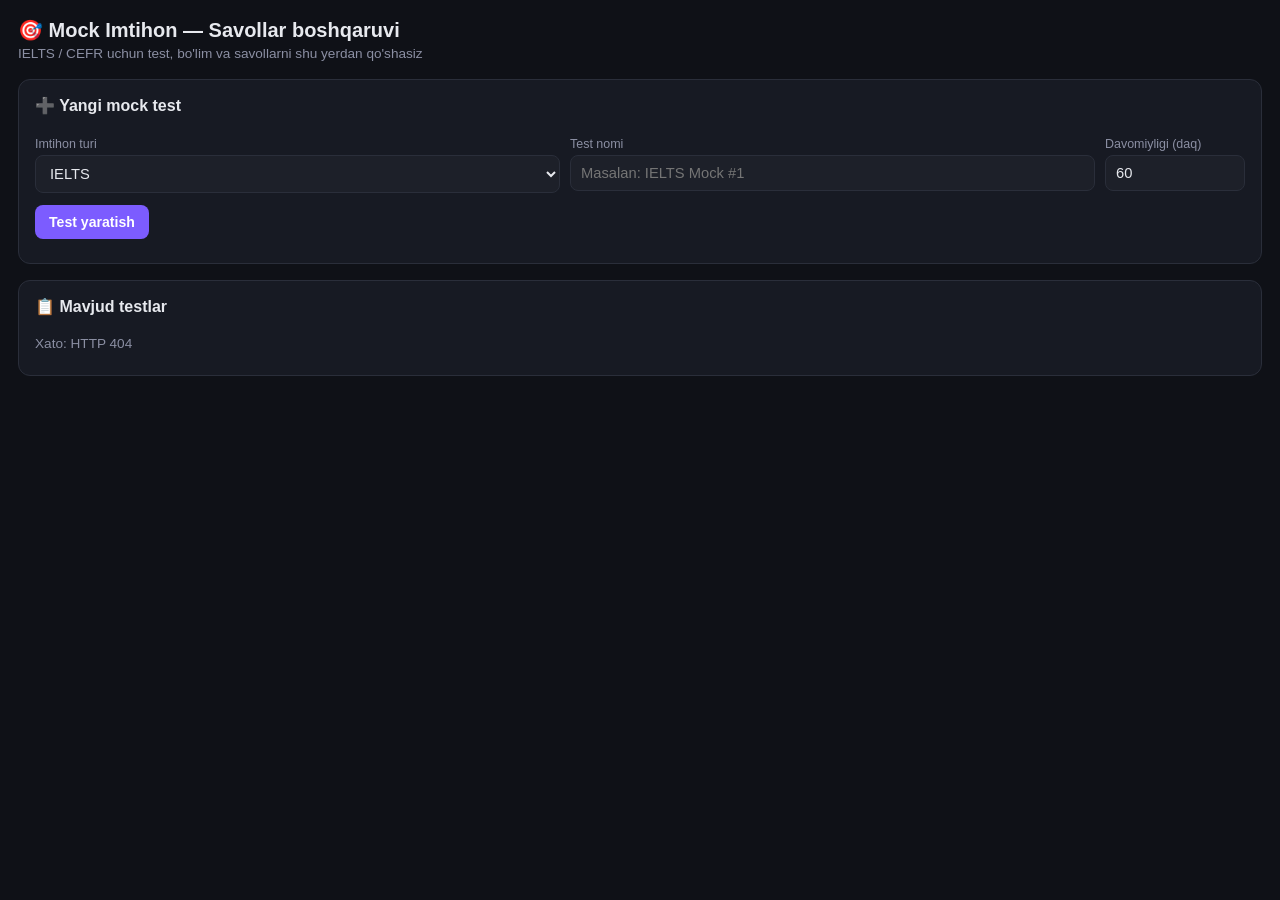
==== commit 141c4c22: "Update print statement from 'Hello' to 'Goodbye'" ====
--- a/mock-admin.html
+++ b/mock-admin.html
@@ -1,381 +1,135 @@
 <!DOCTYPE html>
 <html lang="uz">
 <head>
-<meta charset="UTF-8">
-<meta name="viewport" content="width=device-width, initial-scale=1.0">
+<meta charset="utf-8">
+<meta name="viewport" content="width=device-width,initial-scale=1">
 <title>Mock Imtihon — Savollar boshqaruvi</title>
 <script src="https://telegram.org/js/telegram-web-app.js"></script>
-<link href="https://fonts.googleapis.com/css2?family=JetBrains+Mono:wght@400;500;600&family=Inter:wght@400;500;600;700;800;900&display=swap" rel="stylesheet">
 <style>
-  *, *::before, *::after { box-sizing: border-box; margin: 0; padding: 0; }
-
-  :root {
-    --blue:       #1a56e8;
-    --blue-hover: #1441c0;
-    --blue-light: #eef3ff;
-    --blue-mid:   #c9d8ff;
-    --text:       #0b1733;
-    --muted:      #4a5978;
-    --border:     #c9d8ff;
-    --bg:         #f5f8ff;
-    --surface:    #ffffff;
-    --surface2:   #eef3ff;
-    --shadow:     rgba(26,86,232,0.08);
-    --red:        #e53e3e;
-    --red-light:  #fff5f5;
-    --green:      #16a34a;
-    --green-light:#f0fdf4;
-    --amber:      #d97706;
-    --amber-light:#fffbeb;
-    --mono:       'JetBrains Mono', monospace;
-    --sans:       'Inter', system-ui, sans-serif;
-    --tr:         0.18s ease;
-  }
-
-  html { scroll-behavior: smooth; }
-  body {
-    background: var(--bg);
-    color: var(--text);
-    font-family: var(--sans);
-    min-height: 100vh;
-    padding-bottom: 60px;
-    -webkit-font-smoothing: antialiased;
-  }
-  body::before {
-    content: '';
-    position: fixed; inset: 0;
-    background-image:
-      linear-gradient(rgba(26,86,232,0.045) 1px, transparent 1px),
-      linear-gradient(90deg, rgba(26,86,232,0.045) 1px, transparent 1px);
-    background-size: 40px 40px;
-    pointer-events: none; z-index: 0;
-  }
-  a { color: var(--blue); text-decoration: none; }
-
-  /* ── NAV ── */
-  nav {
-    position: sticky; top: 0; z-index: 50;
-    display: flex; align-items: center; gap: 12px;
-    padding: 12px 20px;
-    border-bottom: 1px solid var(--border);
-    background: color-mix(in srgb, var(--bg) 88%, transparent);
-    backdrop-filter: blur(12px);
-    -webkit-backdrop-filter: blur(12px);
-  }
-  .nav-logo {
-    display: flex; align-items: center; gap: 10px;
-  }
-  .nav-title {
-    display: flex; flex-direction: column; line-height: 1.2;
-  }
-  .nav-title span:first-child { font-size: 14px; font-weight: 700; font-family: var(--mono); letter-spacing: -0.3px; }
-  .nav-title span:last-child  { font-size: 11px; font-weight: 500; color: var(--muted); font-family: var(--mono); }
-  .nav-badge {
-    font-family: var(--mono); font-size: 10px; font-weight: 600;
-    padding: 3px 9px; border-radius: 4px;
-    background: var(--blue-light); color: var(--blue);
-    border: 1px solid var(--blue-mid);
-    margin-left: auto;
-  }
-
-  /* ── WRAP ── */
-  .wrap {
-    position: relative; z-index: 1;
-    max-width: 860px; margin: 0 auto;
-    padding: 28px 20px;
-    display: flex; flex-direction: column; gap: 24px;
-  }
-
-  /* ── PAGE HEADER ── */
-  .page-header { display: flex; flex-direction: column; gap: 4px; }
-  .page-kicker {
-    font-family: var(--mono); font-size: 11px; color: var(--blue);
-  }
-  .page-title {
-    font-size: 22px; font-weight: 800; letter-spacing: -0.4px;
-  }
-  .page-sub {
-    font-family: var(--mono); font-size: 12px; color: var(--muted); margin-top: 2px;
-  }
-
-  /* ── CARD ── */
-  .card {
-    background: var(--surface);
-    border: 1px solid var(--border);
-    border-radius: 12px;
-    overflow: hidden;
-  }
-  .card-head {
-    padding: 14px 20px;
-    border-bottom: 1px solid var(--border);
-    background: var(--surface2);
-    display: flex; align-items: center; justify-content: space-between; gap: 12px;
-    flex-wrap: wrap;
-  }
-  .card-head-title {
-    font-size: 13px; font-weight: 700;
-    display: flex; align-items: center; gap: 8px;
-  }
-  .card-body { padding: 16px 20px; display: flex; flex-direction: column; gap: 12px; }
-  .card-inner {
-    background: var(--bg);
-    border: 1px solid var(--border);
-    border-radius: 8px;
-    overflow: hidden;
-  }
-  .hidden { display: none !important; }
-
-  /* ── FORM ELEMENTS ── */
-  label {
-    display: block;
-    font-family: var(--mono); font-size: 11px;
-    font-weight: 600; color: var(--muted);
-    text-transform: uppercase; letter-spacing: .05em;
-    margin-bottom: 6px;
-  }
-  input, select, textarea {
-    width: 100%;
-    font-family: var(--mono); font-size: 13px;
-    color: var(--text);
-    background: var(--bg);
-    border: 1.5px solid var(--border);
-    border-radius: 7px;
-    padding: 10px 12px;
-    outline: none;
-    transition: border-color var(--tr), box-shadow var(--tr);
-    font-family: var(--sans);
-  }
-  input:focus, select:focus, textarea:focus {
-    border-color: var(--blue);
-    box-shadow: 0 0 0 3px rgba(26,86,232,0.1);
-  }
-  textarea { resize: vertical; min-height: 70px; }
-  input[type=number] { max-width: 120px; }
-  input[type=checkbox], input[type=radio] { width: auto; flex: none; accent-color: var(--blue); }
-
-  .row { display: flex; gap: 12px; flex-wrap: wrap; }
-  .row > * { flex: 1; min-width: 140px; }
-
-  /* ── BUTTONS ── */
-  button {
-    font-family: var(--mono); font-size: 12px; font-weight: 600;
-    padding: 10px 16px; border-radius: 7px;
-    cursor: pointer; border: none;
-    transition: all var(--tr);
-    display: inline-flex; align-items: center; gap: 6px;
-  }
-  .btn-primary {
-    background: var(--blue); color: #fff;
-  }
-  .btn-primary:hover { background: var(--blue-hover); transform: translateY(-1px); }
-
-  .btn-secondary {
-    background: var(--surface); color: var(--text);
-    border: 1px solid var(--border);
-  }
-  .btn-secondary:hover { border-color: var(--blue); color: var(--blue); }
-
-  .btn-danger {
-    background: transparent; color: var(--red);
-    border: 1px solid var(--red);
-  }
-  .btn-danger:hover { background: var(--red-light); }
-
-  .btn-sm { padding: 6px 12px; font-size: 11px; }
-
-  /* ── TEST ITEMS ── */
-  .test-item {
-    display: flex; justify-content: space-between; align-items: center;
-    padding: 14px 20px;
-    border-bottom: 1px solid var(--border);
-    cursor: pointer;
-    transition: background var(--tr);
-  }
-  .test-item:last-child { border-bottom: none; }
-  .test-item:hover { background: var(--surface2); }
-  .test-item.active {
-    background: var(--blue-light);
-    border-left: 3px solid var(--blue);
-  }
-  .item-title {
-    font-size: 14px; font-weight: 700;
-    display: flex; align-items: center; gap: 8px; flex-wrap: wrap;
-    margin-bottom: 3px;
-  }
-  .item-id {
-    font-family: var(--mono); font-size: 11px; color: var(--muted);
-  }
-
-  /* ── BADGES ── */
-  .badge {
-    font-family: var(--mono); font-size: 10px; font-weight: 600;
-    padding: 2px 8px; border-radius: 4px;
-    background: var(--blue-light); color: var(--blue);
-    display: inline-block; white-space: nowrap;
-  }
-  .badge.muted  { background: var(--bg); color: var(--muted); border: 1px solid var(--border); }
-  .badge.amber  { background: var(--amber-light); color: var(--amber); border: 1px solid #fde68a; }
-  .badge.green  { background: var(--green-light); color: var(--green); border: 1px solid #bbf7d0; }
-  .badge.danger { background: var(--red-light); color: var(--red); border: 1px solid #fecaca; }
-
-  /* ── TABS ── */
-  .tabs { display: flex; gap: 0; border-bottom: 1px solid var(--border); }
-  .tab {
-    padding: 10px 20px;
-    font-family: var(--mono); font-size: 12px; font-weight: 600;
-    color: var(--muted); cursor: pointer;
-    border-bottom: 2px solid transparent;
-    transition: all var(--tr);
-  }
-  .tab:hover { color: var(--blue); }
-  .tab.active { color: var(--blue); border-bottom-color: var(--blue); }
-
-  /* ── QUESTION ITEMS ── */
-  .q-item {
-    border: 1px solid var(--border); border-radius: 8px;
-    padding: 12px 14px;
-    background: var(--surface);
-    transition: border-color var(--tr);
-  }
-  .q-item:hover { border-color: var(--blue-mid); }
-  .q-type  {
-    font-family: var(--mono); font-size: 10px; font-weight: 600;
-    color: var(--blue); text-transform: uppercase; letter-spacing: .06em;
-    margin-bottom: 4px;
-  }
-  .q-text  { font-size: 13px; margin-bottom: 8px; line-height: 1.5; }
-
-  /* ── OPT ROWS ── */
-  .opt-row {
-    display: flex; gap: 8px; align-items: center; margin-bottom: 6px;
-  }
-  .opt-row input[type=text] { flex: 1; }
-  .blank-row {
-    display: flex; gap: 8px; align-items: center; margin-bottom: 6px;
-  }
-  .blank-row .blank-lbl {
-    font-family: var(--mono); font-size: 11px; color: var(--blue);
-    font-weight: 600; min-width: 32px;
-  }
-  .match-row {
-    display: flex; gap: 10px; align-items: center; margin-bottom: 6px;
-  }
-  .match-row span { flex: 1; font-size: 13px; }
-  .match-row select { flex: 1; }
-
-  /* ── MSG ── */
-  .msg { font-family: var(--mono); font-size: 12px; min-height: 18px; }
-  .msg.ok  { color: var(--green); }
-  .msg.err { color: var(--red); }
-
-  /* ── EMPTY / SPINNER ── */
-  .empty {
-    font-family: var(--mono); font-size: 12px; color: var(--muted);
-    padding: 20px; text-align: center;
-  }
-  .spinner {
-    width: 22px; height: 22px; margin: 20px auto;
-    border: 2px solid var(--border);
-    border-top-color: var(--blue);
-    border-radius: 50%;
-    animation: spin .7s linear infinite;
-  }
-  .toolbar { display: flex; align-items: center; gap: 8px; flex-wrap: wrap; }
-
-  @keyframes spin { to { transform: rotate(360deg); } }
-
-  @media (max-width: 600px) {
-    nav { padding: 10px 14px; }
-    .wrap { padding: 20px 14px; }
-    .card-body { padding: 14px; }
-    .tabs .tab { padding: 9px 12px; font-size: 11px; }
-    .row > * { min-width: 100%; }
-  }
-  @media (prefers-reduced-motion: reduce) {
-    *, *::before, *::after { animation: none !important; transition: none !important; }
-  }
+  :root{
+    --bg:#0f1117; --card:#171a23; --card2:#1d2029; --border:#2a2e3a;
+    --text:#e7e9ee; --muted:#8b8fa3; --accent:#7c5cff; --accent2:#9b81ff;
+    --green:#3ddc84; --red:#ff5c7a; --amber:#ffb444;
+  }
+  *{box-sizing:border-box;}
+  body{
+    margin:0; background:var(--bg); color:var(--text);
+    font-family:-apple-system,Segoe UI,Roboto,Inter,sans-serif;
+    padding:18px; padding-bottom:60px;
+  }
+  h1{font-size:1.25em; margin:0 0 4px;}
+  .sub{color:var(--muted); font-size:.85em; margin-bottom:18px;}
+  .card{
+    background:var(--card); border:1px solid var(--border); border-radius:12px;
+    padding:16px; margin-bottom:16px;
+  }
+  .card h2{font-size:1em; margin:0 0 12px; display:flex; align-items:center; gap:8px;}
+  label{display:block; font-size:.78em; color:var(--muted); margin:10px 0 4px;}
+  input,select,textarea{
+    width:100%; background:var(--card2); border:1px solid var(--border);
+    color:var(--text); padding:9px 10px; border-radius:8px; font-size:.92em;
+    font-family:inherit;
+  }
+  textarea{resize:vertical; min-height:60px;}
+  button{
+    background:var(--accent); color:#fff; border:none; border-radius:8px;
+    padding:9px 14px; font-size:.88em; cursor:pointer; font-weight:600;
+  }
+  button:hover{background:var(--accent2);}
+  button.secondary{background:var(--card2); border:1px solid var(--border); color:var(--text);}
+  button.danger{background:transparent; color:var(--red); border:1px solid var(--red);}
+  button.small{padding:5px 10px; font-size:.78em;}
+  .row{display:flex; gap:10px; flex-wrap:wrap;}
+  .row>*{flex:1; min-width:120px;}
+  .test-item{
+    display:flex; justify-content:space-between; align-items:center;
+    padding:10px 12px; border:1px solid var(--border); border-radius:8px;
+    margin-bottom:8px; cursor:pointer; background:var(--card2);
+  }
+  .test-item:hover{border-color:var(--accent);}
+  .test-item.active{border-color:var(--accent); background:#221c3a;}
+  .badge{
+    font-size:.7em; padding:2px 8px; border-radius:20px; background:var(--accent);
+    color:#fff; margin-left:6px;
+  }
+  .badge.muted{background:var(--border); color:var(--muted);}
+  .tabs{display:flex; gap:6px; margin-bottom:14px;}
+  .tab{
+    padding:7px 14px; border-radius:8px; background:var(--card2); cursor:pointer;
+    font-size:.85em; border:1px solid var(--border);
+  }
+  .tab.active{background:var(--accent); border-color:var(--accent); color:#fff;}
+  .q-item{
+    border:1px solid var(--border); border-radius:8px; padding:10px 12px; margin-bottom:8px;
+    background:var(--card2);
+  }
+  .q-item .qtype{font-size:.7em; color:var(--accent2); text-transform:uppercase; font-weight:700;}
+  .q-item .qtext{margin:4px 0; font-size:.92em;}
+  .opt-row{display:flex; gap:8px; align-items:center; margin-bottom:6px;}
+  .opt-row input[type=text]{flex:1;}
+  .opt-row input[type=checkbox]{width:auto; flex:none;}
+  .hidden{display:none !important;}
+  .toolbar{display:flex; justify-content:space-between; align-items:center; margin-bottom:10px;}
+  .empty{color:var(--muted); font-size:.85em; padding:8px 0;}
+  .msg{font-size:.82em; margin-top:8px;}
+  .msg.ok{color:var(--green);} .msg.err{color:var(--red);}
+  .blank-row{display:flex; gap:8px; align-items:center; margin-bottom:6px;}
+  .blank-row span{font-size:.8em; color:var(--muted); width:60px;}
+  .match-row{display:flex; gap:8px; align-items:center; margin-bottom:6px;}
+  .match-row span{flex:1; font-size:.88em;}
+  .match-row select{flex:1;}
 </style>
 </head>
 <body>
 
-<!-- NAV -->
-<nav>
-  <div class="nav-logo">
-    <img src="[data-uri]" alt="Logo" style="height:40px;width:40px;object-fit:contain;flex-shrink:0;">
-    <div class="nav-title">
-      <span>Bustanlik SS</span>
-      <span>Testing System</span>
+<h1>🎯 Mock Imtihon — Savollar boshqaruvi</h1>
+<div class="sub">IELTS / CEFR uchun test, bo'lim va savollarni shu yerdan qo'shasiz</div>
+
+<!-- Yangi test yaratish -->
+<div class="card">
+  <h2>➕ Yangi mock test</h2>
+  <div class="row">
+    <div>
+      <label>Imtihon turi</label>
+      <select id="examTypeSelect"></select>
+    </div>
+    <div>
+      <label>Test nomi</label>
+      <input id="testTitleInput" placeholder="Masalan: IELTS Mock #1">
+    </div>
+    <div style="max-width:140px">
+      <label>Davomiyligi (daq)</label>
+      <input id="testDurationInput" type="number" value="60">
     </div>
   </div>
-  <div class="nav-badge">Admin Panel</div>
-</nav>
-
-<div class="wrap">
-
-  <!-- Page header -->
-  <div class="page-header">
-    <div class="page-kicker">$ mock boshqaruvi</div>
-    <div class="page-title">Savollar boshqaruvi</div>
-    <div class="page-sub">IELTS / CEFR uchun test, bo'lim va savollarni shu yerdan qo'shasiz</div>
-  </div>
-
-  <!-- Yangi test yaratish -->
-  <div class="card">
-    <div class="card-head">
-      <div class="card-head-title">Yangi mock test yaratish</div>
-    </div>
-    <div class="card-body">
-      <div class="row">
-        <div>
-          <label>Imtihon turi</label>
-          <select id="examTypeSelect"></select>
-        </div>
-        <div style="flex:2; min-width:180px">
-          <label>Test nomi</label>
-          <input id="testTitleInput" placeholder="Masalan: IELTS Mock #1">
-        </div>
-        <div style="max-width:130px">
-          <label>Davomiylik (daq)</label>
-          <input id="testDurationInput" type="number" value="60">
-        </div>
-      </div>
-      <div style="display:flex; align-items:center; gap:12px; flex-wrap:wrap;">
-        <button class="btn-primary" id="createTestBtn">+ Test yaratish</button>
-        <div id="createTestMsg" class="msg"></div>
-      </div>
+  <button id="createTestBtn" style="margin-top:12px">Test yaratish</button>
+  <div id="createTestMsg" class="msg"></div>
+</div>
+
+<!-- Testlar ro'yxati -->
+<div class="card">
+  <h2>📋 Mavjud testlar</h2>
+  <div id="testsList"><div class="empty">Yuklanmoqda...</div></div>
+</div>
+
+<!-- Tanlangan test tafsiloti -->
+<div class="card hidden" id="testDetailCard">
+  <div class="toolbar">
+    <h2 id="testDetailTitle" style="margin:0">—</h2>
+    <div class="row" style="flex:none; gap:6px">
+      <button class="secondary small" id="toggleActiveBtn">Faollikni o'zgartirish</button>
+      <button class="danger small" id="deleteTestBtn">O'chirish</button>
     </div>
   </div>
 
-  <!-- Testlar ro'yxati -->
-  <div class="card">
-    <div class="card-head">
-      <div class="card-head-title">Mavjud testlar</div>
-    </div>
-    <div id="testsList">
-      <div class="empty">Yuklanmoqda...</div>
-    </div>
+  <div class="tabs">
+    <div class="tab" data-key="listening">🎧 Listening</div>
+    <div class="tab" data-key="reading">📖 Reading</div>
+    <div class="tab" data-key="writing">✍️ Writing</div>
   </div>
 
-  <!-- Tanlangan test tafsiloti -->
-  <div class="card hidden" id="testDetailCard">
-    <div class="card-head">
-      <div class="card-head-title" id="testDetailTitle">—</div>
-      <div class="toolbar">
-        <button class="btn-secondary btn-sm" id="toggleActiveBtn">Faollikni o'zgartirish</button>
-        <button class="btn-danger btn-sm" id="deleteTestBtn">O'chirish</button>
-      </div>
-    </div>
-
-    <div class="tabs">
-      <div class="tab" data-key="listening">🎧 Listening</div>
-      <div class="tab" data-key="reading">📖 Reading</div>
-      <div class="tab" data-key="writing">✍️ Writing</div>
-    </div>
-
-    <div id="sectionArea" style="padding:16px 20px;"></div>
-  </div>
-
-</div><!-- /wrap -->
+  <div id="sectionArea"></div>
+</div>
 
 <script>
 const IS_DEBUG_USER_ID = new URLSearchParams(location.search).get("user_id");
@@ -389,13 +143,16 @@
   return h;
 }
 function withDebug(url){
-  if (IS_DEBUG_USER_ID && !(window.Telegram?.WebApp?.initData)){
+  if (IS_DEBUG_USER_ID && !(window.Telegram?.WebApp?.initData)) {
     return url + (url.includes("?") ? "&" : "?") + "user_id=" + IS_DEBUG_USER_ID;
   }
   return url;
 }
 async function api(path, opts={}){
-  const res = await fetch(withDebug(path), { headers: authHeaders(), ...opts });
+  const res = await fetch(withDebug(path), {
+    headers: authHeaders(),
+    ...opts,
+  });
   const data = await res.json().catch(()=>({}));
   if (!res.ok) throw new Error(data.error || ("HTTP " + res.status));
   return data;
@@ -403,7 +160,8 @@
 
 let currentTest = null;
 let currentSectionKey = "listening";
-let sectionsCache = {};
+let sectionsCache = {}; // section_key -> section object (with questions) or null
+
 const SECTION_LABELS = {listening:"Listening", reading:"Reading", writing:"Writing"};
 
 // ─── Imtihon turlari ───
@@ -426,7 +184,7 @@
   const title = document.getElementById("testTitleInput").value.trim();
   const duration_minutes = parseInt(document.getElementById("testDurationInput").value || "60");
   const msg = document.getElementById("createTestMsg");
-  if (!title){ msg.textContent = "Test nomini kiriting"; msg.className = "msg err"; return; }
+  if (!title){ msg.textContent = "Test nomini kiriting"; msg.className="msg err"; return; }
   try{
     await api("/api/admin/mock/tests", {method:"POST", body: JSON.stringify({exam_key, title, duration_minutes})});
     msg.textContent = "✅ Test yaratildi"; msg.className = "msg ok";
@@ -449,15 +207,12 @@
     box.innerHTML = data.tests.map(t => `
       <div class="test-item" data-id="${t.id}">
         <div>
-          <div class="item-title">
-            ${t.title}
-            <span class="badge">${t.exam_key}</span>
-            <span class="badge muted">${t.duration_minutes} daq</span>
-            ${!t.is_active ? '<span class="badge danger">nofaol</span>' : '<span class="badge green">faol</span>'}
-          </div>
-          <div class="item-id">#${t.id}</div>
+          <b>${t.title}</b>
+          <span class="badge">${t.exam_key}</span>
+          <span class="badge muted">${t.duration_minutes} daq</span>
+          ${!t.is_active ? '<span class="badge muted">nofaol</span>' : ''}
         </div>
-        <svg width="16" height="16" viewBox="0 0 24 24" fill="none" stroke="currentColor" stroke-width="2" stroke-linecap="round" stroke-linejoin="round" style="color:var(--muted);flex-shrink:0"><polyline points="9 18 15 12 9 6"/></svg>
+        <div style="color:var(--muted); font-size:.8em">#${t.id}</div>
       </div>
     `).join("");
     box.querySelectorAll(".test-item").forEach(el => {
@@ -487,8 +242,6 @@
     currentSectionKey = "listening";
     renderTabs();
     await renderSection(currentSectionKey);
-
-    document.getElementById("testDetailCard").scrollIntoView({behavior:"smooth", block:"start"});
   }catch(e){
     alert("Xato: " + e.message);
   }
@@ -518,11 +271,12 @@
   });
 }
 
-// ─── Bo'lim render ───
+// ─── Bo'lim render qilish ───
 async function renderSection(sectionKey){
   const area = document.getElementById("sectionArea");
   let section = sectionsCache[sectionKey];
 
+  // Agar bo'lim hali yo'q bo'lsa lekin id bor (faqat metadata cache) — to'liq olib kelish
   if (section && !section.questions){
     const data = await api("/api/admin/mock/sections/" + section.id);
     section = data.section;
@@ -535,27 +289,85 @@
     return;
   }
 
+  if (section.custom_html){
+    area.innerHTML = `
+      <div class="card" style="background:var(--bg); border-color:var(--accent)">
+        <div style="display:flex; justify-content:space-between; align-items:center">
+          <div>
+            <b>🧩 Tayyor HTML sahifa o'rnatilgan</b>
+            <div class="empty" style="text-align:left; padding:4px 0 0">
+              Talaba bu bo'limda qo'lda kiritilgan savollar o'rniga shu tayyor sahifani ko'radi.
+              ${section.custom_answer_key ? "Javob kaliti aniqlangan — tekshirish sahifasida avtomatik baholanadi." : "Javob kaliti hali aniqlanmagan (birinchi talaba ochganda avtomatik aniqlanishi mumkin)."}
+            </div>
+          </div>
+          <button class="danger small" id="removeCustomHtmlBtn">Olib tashlash</button>
+        </div>
+      </div>
+    `;
+    document.getElementById("removeCustomHtmlBtn").onclick = async () => {
+      if (!confirm("Tayyor HTML sahifani olib tashlamoqchimisiz? Bo'lim oddiy savol-javob rejimiga qaytadi.")) return;
+      await api("/api/admin/mock/sections/" + section.id + "/custom-html", {method:"DELETE"});
+      delete sectionsCache[currentSectionKey].questions;
+      delete sectionsCache[currentSectionKey].custom_html;
+      renderSection(currentSectionKey);
+    };
+    return;
+  }
+
   area.innerHTML = `
-    ${section.instructions || section.audio_url ? `
-      <div class="card-inner" style="padding:12px 14px; margin-bottom:14px; font-family:var(--mono); font-size:12px; color:var(--muted); line-height:1.6;">
-        ${section.instructions || ''}
-        ${section.audio_url ? `<br>🔊 <a href="${section.audio_url}" target="_blank">Audio: ${section.audio_url}</a>` : ''}
+    <div style="color:var(--muted); font-size:.82em; margin-bottom:10px">
+      ${section.instructions ? section.instructions : ''}
+      ${section.audio_url ? `<br>🔊 Audio: <a href="${section.audio_url}" target="_blank" style="color:var(--accent2)">${section.audio_url}</a>` : ''}
+    </div>
+    <div id="questionsList"></div>
+    <button class="secondary" id="addQuestionBtn" style="margin-top:8px">+ Savol qo'shish</button>
+    <button class="secondary" id="toggleCustomHtmlBtn" style="margin-top:8px">🧩 Tayyor HTML yuklash</button>
+    <div id="questionFormArea" style="margin-top:14px"></div>
+    <div id="customHtmlFormArea" style="margin-top:14px"></div>
+  `;
+
+  document.getElementById("toggleCustomHtmlBtn").onclick = () => {
+    const box = document.getElementById("customHtmlFormArea");
+    if (box.innerHTML){ box.innerHTML = ""; return; }
+    box.innerHTML = `
+      <div class="card" style="background:var(--bg); border-color:var(--accent)">
+        <div class="empty" style="text-align:left; padding:0 0 8px">
+          Tayyor, to'liq mustaqil HTML sahifa (masalan IELTS Listening/Reading/Writing varog'i) faylini joylashtiring.
+          Talaba bu bo'limni ochganda, qo'lda kiritilgan savollar o'rniga shu sahifa ko'rinadi.
+          Javoblar orqa fonda avtomatik yig'ib olinadi, natija darhol ko'rsatilmaydi.
+        </div>
+        <label>HTML fayl matnini joylashtiring</label>
+        <textarea id="customHtmlInput" style="min-height:140px" placeholder="<!DOCTYPE html> ... to'liq HTML matnini shu yerga joylashtiring"></textarea>
+        <button id="saveCustomHtmlBtn" style="margin-top:10px">Saqlash va aktivlashtirish</button>
+        <div id="customHtmlMsg" class="msg"></div>
       </div>
-    ` : ''}
-    <div id="questionsList" style="display:flex;flex-direction:column;gap:8px;margin-bottom:14px;"></div>
-    <button class="btn-secondary" id="addQuestionBtn">+ Savol qo'shish</button>
-    <div id="questionFormArea" style="margin-top:14px;"></div>
-  `;
+    `;
+    document.getElementById("saveCustomHtmlBtn").onclick = async () => {
+      const html = document.getElementById("customHtmlInput").value;
+      const msg = document.getElementById("customHtmlMsg");
+      if (!html.trim()){ msg.textContent = "HTML matnini joylashtiring"; msg.className = "msg err"; return; }
+      try{
+        await api("/api/admin/mock/sections/" + section.id + "/custom-html", {
+          method: "POST", body: JSON.stringify({html}),
+        });
+        msg.textContent = "✅ Saqlandi"; msg.className = "msg ok";
+        delete sectionsCache[currentSectionKey].questions;
+        setTimeout(() => renderSection(currentSectionKey), 500);
+      }catch(e){
+        msg.textContent = "Xato: " + e.message; msg.className = "msg err";
+      }
+    };
+  };
 
   const qList = document.getElementById("questionsList");
   if (!section.questions || !section.questions.length){
-    qList.innerHTML = `<div class="empty" style="text-align:left;padding:8px 0;">Hali savol qo'shilmagan</div>`;
+    qList.innerHTML = `<div class="empty">Hali savol qo'shilmagan</div>`;
   } else {
     qList.innerHTML = section.questions.map((q, i) => `
       <div class="q-item">
-        <div class="q-type">${q.question_type} · ${q.points} ball</div>
-        <div class="q-text">${i+1}. ${q.question_text}</div>
-        <button class="btn-danger btn-sm" onclick="deleteQuestion(${q.id})">O'chirish</button>
+        <div class="qtype">${q.question_type} · ${q.points} ball</div>
+        <div class="qtext">${i+1}. ${q.question_text}</div>
+        <button class="danger small" onclick="deleteQuestion(${q.id})">O'chirish</button>
       </div>
     `).join("");
   }
@@ -570,22 +382,11 @@
   const label = SECTION_LABELS[sectionKey];
   const isListening = sectionKey === "listening";
   return `
-    <div style="display:flex;flex-direction:column;gap:12px;">
-      <div class="empty" style="text-align:left;padding:0;">Bu test uchun "${label}" bo'limi hali yaratilmagan</div>
-      ${isListening ? `
-        <div>
-          <label>Audio fayl URL (Cloudinary va h.k.)</label>
-          <input id="newSectionAudio" placeholder="https://...">
-        </div>
-      ` : ''}
-      <div>
-        <label>Ko'rsatma / instructions (talabaga ko'rinadi)</label>
-        <textarea id="newSectionInstructions" placeholder="Masalan: Listen to the recording and answer questions 1-10"></textarea>
-      </div>
-      <div>
-        <button class="btn-primary" id="createSectionBtn">"${label}" bo'limini yaratish</button>
-      </div>
-    </div>
+    <div class="empty" style="margin-bottom:10px">Bu test uchun "${label}" bo'limi hali yaratilmagan</div>
+    ${isListening ? `<label>Audio fayl URL (Cloudinary va h.k.)</label><input id="newSectionAudio" placeholder="https://...">` : ""}
+    <label>Ko'rsatma / instructions (talabaga ko'rinadi)</label>
+    <textarea id="newSectionInstructions" placeholder="Masalan: Listen to the recording and answer questions 1-10"></textarea>
+    <button id="createSectionBtn" style="margin-top:10px">"${label}" bo'limini yaratish</button>
   `;
 }
 
@@ -615,29 +416,25 @@
 // ─── Savol qo'shish formasi ───
 function renderQuestionForm(){
   return `
-    <div class="card-inner" style="padding:16px; display:flex; flex-direction:column; gap:12px; border-color:var(--blue-mid);">
-      <div>
-        <label>Savol turi</label>
-        <select id="qType">
-          <option value="mcq">Multiple Choice (bitta yoki bir nechta to'g'ri)</option>
-          <option value="true_false">True / False / Not Given</option>
-          <option value="fill_blank">Bo'sh joy to'ldirish</option>
-          <option value="matching">Moslashtirish (matching)</option>
-        </select>
-      </div>
-      <div>
-        <label>Savol matni / topshiriq</label>
-        <textarea id="qText" placeholder="Savol yoki topshiriq matnini yozing"></textarea>
-      </div>
+    <div class="card" style="background:var(--bg); border-color:var(--accent)">
+      <label>Savol turi</label>
+      <select id="qType">
+        <option value="mcq">Multiple Choice (bitta yoki bir nechta to'g'ri)</option>
+        <option value="true_false">True / False / Not Given</option>
+        <option value="fill_blank">Bo'sh joy to'ldirish</option>
+        <option value="matching">Moslashtirish (matching)</option>
+      </select>
+
+      <label>Savol matni / topshiriq</label>
+      <textarea id="qText" placeholder="Savol yoki topshiriq matnini yozing"></textarea>
+
       <div id="qTypeFields"></div>
-      <div>
-        <label>Ball</label>
-        <input id="qPoints" type="number" step="0.5" value="1" style="max-width:100px">
-      </div>
-      <div style="display:flex;align-items:center;gap:12px;flex-wrap:wrap;">
-        <button class="btn-primary" id="saveQuestionBtn">Savolni saqlash</button>
-        <div id="qSaveMsg" class="msg"></div>
-      </div>
+
+      <label>Ball</label>
+      <input id="qPoints" type="number" step="0.5" value="1" style="max-width:120px">
+
+      <button id="saveQuestionBtn" style="margin-top:12px">Savolni saqlash</button>
+      <div id="qSaveMsg" class="msg"></div>
     </div>
   `;
 }
@@ -650,14 +447,14 @@
     if (type === "mcq"){
       fieldsBox.innerHTML = `
         <label>Variantlar (har biri yonidagi katakcha — to'g'ri javob)</label>
-        <div id="optRows" style="display:flex;flex-direction:column;gap:6px;margin-bottom:8px;"></div>
-        <button type="button" class="btn-secondary btn-sm" id="addOptBtn">+ Variant qo'shish</button>
+        <div id="optRows"></div>
+        <button type="button" class="secondary small" id="addOptBtn">+ Variant qo'shish</button>
       `;
       const rows = document.getElementById("optRows");
       const addRow = (val="") => {
         const row = document.createElement("div");
         row.className = "opt-row";
-        row.innerHTML = `<input type="checkbox" class="optCorrect"><input type="text" class="optText" value="${val}" placeholder="Variant matni"><button type="button" class="btn-danger btn-sm" onclick="this.parentElement.remove()">×</button>`;
+        row.innerHTML = `<input type="checkbox" class="optCorrect"><input type="text" class="optText" value="${val}" placeholder="Variant matni"><button type="button" class="danger small" onclick="this.parentElement.remove()">×</button>`;
         rows.appendChild(row);
       };
       addRow(); addRow(); addRow(); addRow();
@@ -667,17 +464,17 @@
     if (type === "true_false"){
       fieldsBox.innerHTML = `
         <label>To'g'ri javobni belgilang</label>
-        <div class="opt-row"><input type="radio" name="tfCorrect" value="0" checked><span style="font-size:13px;margin-left:4px">True</span></div>
-        <div class="opt-row"><input type="radio" name="tfCorrect" value="1"><span style="font-size:13px;margin-left:4px">False</span></div>
-        <div class="opt-row"><input type="radio" name="tfCorrect" value="2"><span style="font-size:13px;margin-left:4px">Not Given</span></div>
+        <div class="opt-row"><input type="radio" name="tfCorrect" value="0" checked><span>True</span></div>
+        <div class="opt-row"><input type="radio" name="tfCorrect" value="1"><span>False</span></div>
+        <div class="opt-row"><input type="radio" name="tfCorrect" value="2"><span>Not Given</span></div>
       `;
     }
 
     if (type === "fill_blank"){
       fieldsBox.innerHTML = `
         <label>Bo'sh joylar soni</label>
-        <input id="blankCount" type="number" min="1" value="1" style="max-width:100px">
-        <div id="blankRows" style="margin-top:10px;display:flex;flex-direction:column;gap:6px;"></div>
+        <input id="blankCount" type="number" min="1" value="1" style="max-width:120px">
+        <div id="blankRows" style="margin-top:8px"></div>
       `;
       const renderBlankRows = () => {
         const n = parseInt(document.getElementById("blankCount").value || "1");
@@ -686,7 +483,7 @@
         for (let i=0;i<n;i++){
           const row = document.createElement("div");
           row.className = "blank-row";
-          row.innerHTML = `<span class="blank-lbl">#${i+1}</span><input type="text" class="blankAns" placeholder="To'g'ri javob(lar), vergul bilan: cat, cats">`;
+          row.innerHTML = `<span>#${i+1}</span><input type="text" class="blankAns" placeholder="To'g'ri javob(lar), vergul bilan: cat, cats">`;
           box.appendChild(row);
         }
       };
@@ -696,18 +493,12 @@
 
     if (type === "matching"){
       fieldsBox.innerHTML = `
-        <div class="row">
-          <div>
-            <label>Elementlar (har qatorga bitta)</label>
-            <textarea id="matchItems" placeholder="1&#10;2&#10;3"></textarea>
-          </div>
-          <div>
-            <label>Variantlar (har qatorga bitta)</label>
-            <textarea id="matchOptions" placeholder="A&#10;B&#10;C&#10;D"></textarea>
-          </div>
-        </div>
-        <button type="button" class="btn-secondary btn-sm" id="buildMatchBtn">Mosliklarni belgilash</button>
-        <div id="matchRows" style="margin-top:10px;display:flex;flex-direction:column;gap:6px;"></div>
+        <label>Elementlar (har bir qatorga bitta, masalan savol raqamlari)</label>
+        <textarea id="matchItems" placeholder="1&#10;2&#10;3"></textarea>
+        <label>Variantlar (har bir qatorga bitta)</label>
+        <textarea id="matchOptions" placeholder="A&#10;B&#10;C&#10;D"></textarea>
+        <button type="button" class="secondary small" id="buildMatchBtn" style="margin-top:8px">Mosliklarni belgilash</button>
+        <div id="matchRows" style="margin-top:10px"></div>
       `;
       document.getElementById("buildMatchBtn").onclick = () => {
         const items = document.getElementById("matchItems").value.split("\n").map(s=>s.trim()).filter(Boolean);
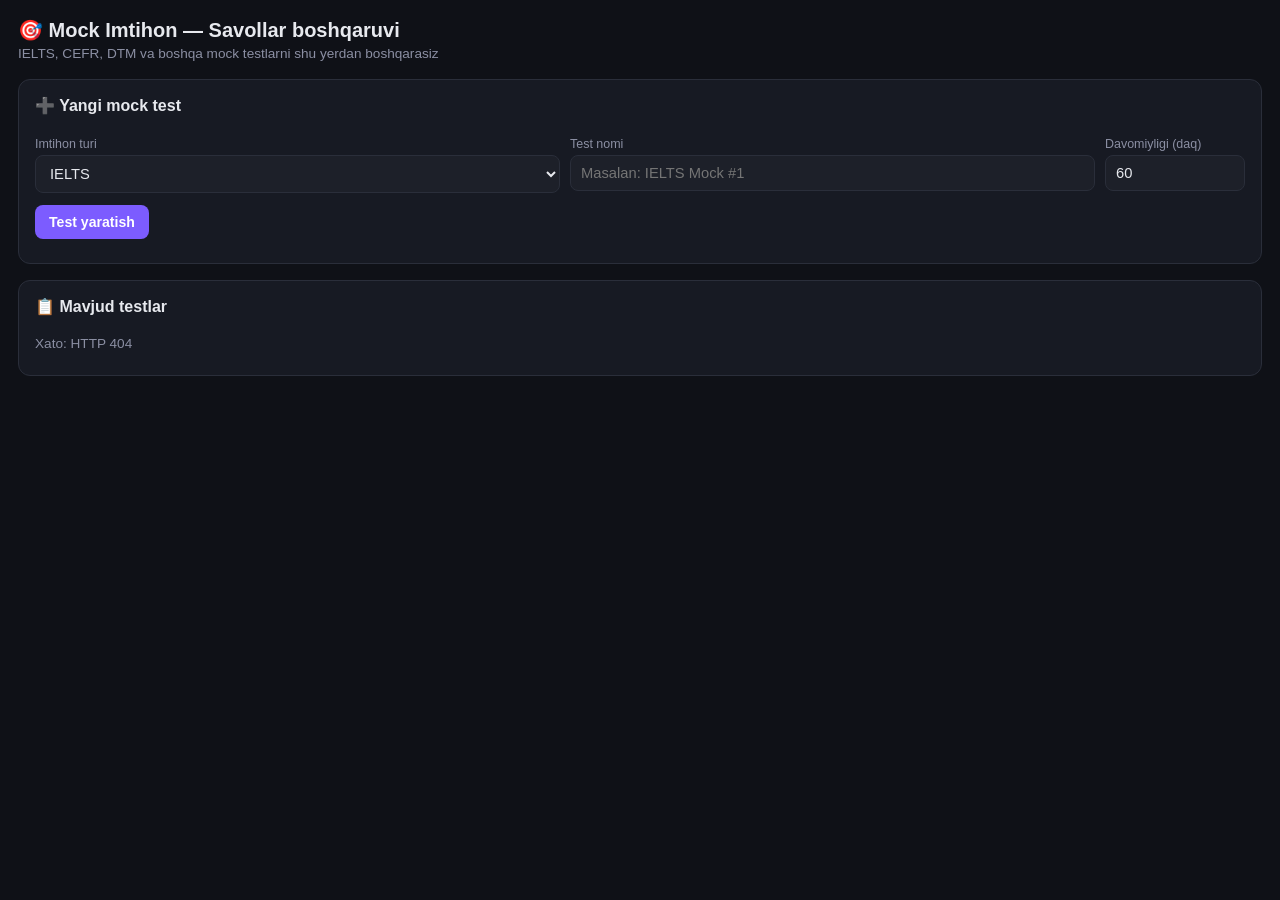
==== commit 61ab415e: "Add DTM simulator with automatic 189-point scoring" ====
--- a/mock-admin.html
+++ b/mock-admin.html
@@ -83,7 +83,7 @@
 <body>
 
 <h1>🎯 Mock Imtihon — Savollar boshqaruvi</h1>
-<div class="sub">IELTS / CEFR uchun test, bo'lim va savollarni shu yerdan qo'shasiz</div>
+<div class="sub">IELTS, CEFR, DTM va boshqa mock testlarni shu yerdan boshqarasiz</div>
 
 <!-- Yangi test yaratish -->
 <div class="card">
@@ -122,11 +122,7 @@
     </div>
   </div>
 
-  <div class="tabs">
-    <div class="tab" data-key="listening">🎧 Listening</div>
-    <div class="tab" data-key="reading">📖 Reading</div>
-    <div class="tab" data-key="writing">✍️ Writing</div>
-  </div>
+  <div class="tabs" id="sectionTabs"></div>
 
   <div id="sectionArea"></div>
 </div>
@@ -159,19 +155,31 @@
 }
 
 let currentTest = null;
-let currentSectionKey = "listening";
+let currentSectionKey = null;
 let sectionsCache = {}; // section_key -> section object (with questions) or null
-
-const SECTION_LABELS = {listening:"Listening", reading:"Reading", writing:"Writing"};
+let examTypesByKey = {};
+
+function examSectionDefinitions(){
+  return examTypesByKey[currentTest?.exam_key]?.sections || [];
+}
+
+function sectionLabel(sectionKey){
+  const found = examSectionDefinitions().find(s => s.section_key === sectionKey);
+  return found?.label || sectionKey;
+}
 
 // ─── Imtihon turlari ───
 async function loadExamTypes(){
   try{
     const data = await api("/api/admin/mock/exam-types");
+    examTypesByKey = Object.fromEntries((data.exam_types || []).map(t => [t.exam_key, t]));
     const sel = document.getElementById("examTypeSelect");
     sel.innerHTML = (data.exam_types || []).map(t =>
       `<option value="${t.exam_key}">${t.label || t.exam_key}</option>`
     ).join("") || `<option value="IELTS">IELTS</option><option value="CEFR">CEFR</option>`;
+    sel.onchange = () => {
+      if (sel.value === "DTM_MOCK") document.getElementById("testDurationInput").value = "180";
+    };
   }catch(e){
     document.getElementById("examTypeSelect").innerHTML =
       `<option value="IELTS">IELTS</option><option value="CEFR">CEFR</option>`;
@@ -239,9 +247,9 @@
     document.getElementById("testDetailTitle").textContent =
       `${currentTest.title} (${currentTest.exam_key})`;
 
-    currentSectionKey = "listening";
+    currentSectionKey = examSectionDefinitions()[0]?.section_key || currentTest.sections?.[0]?.section_key || null;
     renderTabs();
-    await renderSection(currentSectionKey);
+    if (currentSectionKey) await renderSection(currentSectionKey);
   }catch(e){
     alert("Xato: " + e.message);
   }
@@ -249,11 +257,15 @@
 
 document.getElementById("toggleActiveBtn").onclick = async () => {
   if (!currentTest) return;
-  await api("/api/admin/mock/tests/" + currentTest.id, {
-    method:"PUT", body: JSON.stringify({is_active: !currentTest.is_active})
-  });
-  loadTests();
-  selectTest(currentTest.id);
+  try{
+    await api("/api/admin/mock/tests/" + currentTest.id, {
+      method:"PUT", body: JSON.stringify({is_active: !currentTest.is_active})
+    });
+    loadTests();
+    selectTest(currentTest.id);
+  }catch(e){
+    alert("Testni faollashtirib bo'lmadi: " + e.message);
+  }
 };
 document.getElementById("deleteTestBtn").onclick = async () => {
   if (!currentTest) return;
@@ -265,7 +277,14 @@
 };
 
 function renderTabs(){
-  document.querySelectorAll(".tab").forEach(tab => {
+  const definitions = examSectionDefinitions();
+  const fallback = currentTest?.sections || [];
+  const tabs = definitions.length ? definitions : fallback;
+  const box = document.getElementById("sectionTabs");
+  box.innerHTML = tabs.map(section =>
+    `<div class="tab" data-key="${section.section_key}">${section.label || section.section_key}</div>`
+  ).join("");
+  box.querySelectorAll(".tab").forEach(tab => {
     tab.classList.toggle("active", tab.dataset.key === currentSectionKey);
     tab.onclick = () => { currentSectionKey = tab.dataset.key; renderTabs(); renderSection(currentSectionKey); };
   });
@@ -379,7 +398,7 @@
 }
 
 function renderCreateSectionForm(sectionKey){
-  const label = SECTION_LABELS[sectionKey];
+  const label = sectionLabel(sectionKey);
   const isListening = sectionKey === "listening";
   return `
     <div class="empty" style="margin-bottom:10px">Bu test uchun "${label}" bo'limi hali yaratilmagan</div>
@@ -398,7 +417,8 @@
       method:"POST",
       body: JSON.stringify({
         test_id: currentTest.id, section_key: sectionKey,
-        label: SECTION_LABELS[sectionKey], audio_url, instructions,
+        label: sectionLabel(sectionKey), audio_url, instructions,
+        sort_order: Math.max(0, examSectionDefinitions().findIndex(s => s.section_key === sectionKey)),
       }),
     });
     sectionsCache[sectionKey] = {id: data.id, section_key: sectionKey, audio_url, instructions, questions: []};
@@ -415,6 +435,12 @@
 
 // ─── Savol qo'shish formasi ───
 function renderQuestionForm(){
+  const dtmRule = {
+    majburiy: 1.1,
+    asosiy_1: 3.1,
+    asosiy_2: 2.1,
+  };
+  const defaultPoints = currentTest?.exam_key === "DTM_MOCK" ? (dtmRule[currentSectionKey] || 1) : 1;
   return `
     <div class="card" style="background:var(--bg); border-color:var(--accent)">
       <label>Savol turi</label>
@@ -431,7 +457,7 @@
       <div id="qTypeFields"></div>
 
       <label>Ball</label>
-      <input id="qPoints" type="number" step="0.5" value="1" style="max-width:120px">
+      <input id="qPoints" type="number" step="0.1" value="${defaultPoints}" style="max-width:120px">
 
       <button id="saveQuestionBtn" style="margin-top:12px">Savolni saqlash</button>
       <div id="qSaveMsg" class="msg"></div>
@@ -445,8 +471,9 @@
 
   function renderFieldsFor(type){
     if (type === "mcq"){
+      const dtmSingle = currentTest?.exam_key === "DTM_MOCK";
       fieldsBox.innerHTML = `
-        <label>Variantlar (har biri yonidagi katakcha — to'g'ri javob)</label>
+        <label>Variantlar (${dtmSingle ? "bitta to'g'ri javobni tanlang" : "to'g'ri javob(lar)ni belgilang"})</label>
         <div id="optRows"></div>
         <button type="button" class="secondary small" id="addOptBtn">+ Variant qo'shish</button>
       `;
@@ -454,7 +481,7 @@
       const addRow = (val="") => {
         const row = document.createElement("div");
         row.className = "opt-row";
-        row.innerHTML = `<input type="checkbox" class="optCorrect"><input type="text" class="optText" value="${val}" placeholder="Variant matni"><button type="button" class="danger small" onclick="this.parentElement.remove()">×</button>`;
+        row.innerHTML = `<input type="${dtmSingle ? "radio" : "checkbox"}" ${dtmSingle ? 'name="dtmCorrect"' : ""} class="optCorrect"><input type="text" class="optText" value="${val}" placeholder="Variant matni"><button type="button" class="danger small" onclick="this.parentElement.remove()">×</button>`;
         rows.appendChild(row);
       };
       addRow(); addRow(); addRow(); addRow();
